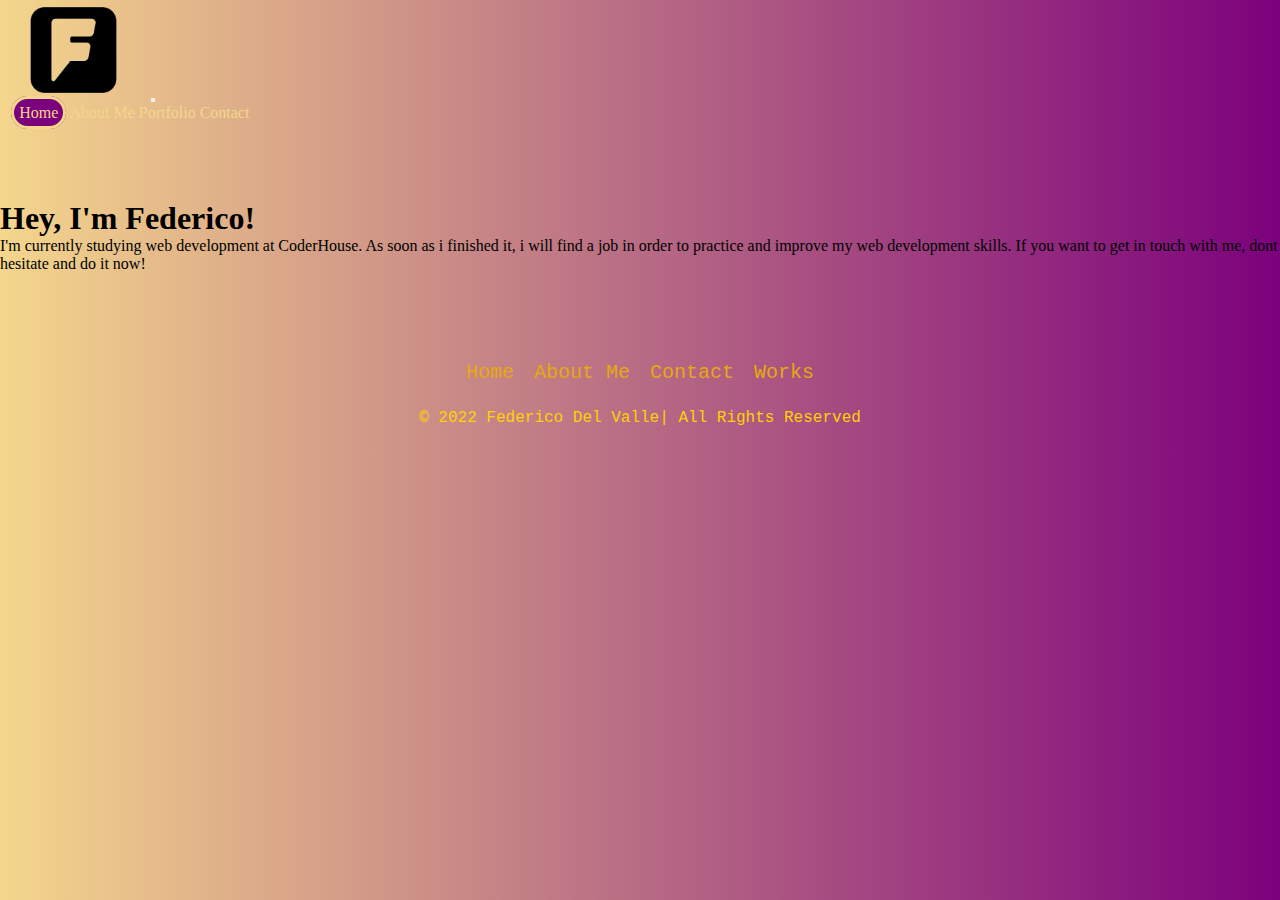
==== index.html @ 5df824e2 "Cambio en el section del index" ====
<!DOCTYPE html>
<html lang="en">
<head>
    <meta charset="UTF-8">
    <meta http-equiv="X-UA-Compatible" content="IE=edge">
    <meta name="viewport" content="width=device-width, initial-scale=1.0">
    <title>Federico Del Valle</title>
    <link href="https://cdn.jsdelivr.net/npm/bootstrap@5.2.0-beta1/dist/css/bootstrap.min.css" rel="stylesheet" integrity="sha384-0evHe/X+R7YkIZDRvuzKMRqM+OrBnVFBL6DOitfPri4tjfHxaWutUpFmBp4vmVor" crossorigin="anonymous">
    <link rel="stylesheet" href="https://cdnjs.cloudflare.com/ajax/libs/font-awesome/6.1.1/css/all.min.css" integrity="sha512-KfkfwYDsLkIlwQp6LFnl8zNdLGxu9YAA1QvwINks4PhcElQSvqcyVLLD9aMhXd13uQjoXtEKNosOWaZqXgel0g==" crossorigin="anonymous" referrerpolicy="no-referrer" />
    <link rel="stylesheet" href="Styles.css">
    <link href="https://fonts.googleapis.com/css2?family=Anton&display=swap" rel="stylesheet">
</head>
<body>
    <!-- <div class="loader">
        <div class="wrapperload">
            <div class="wrappertext">
                    <img src="/img/name.png" alt="">
            </div>
            <div class="wrappertext">
                <h3>Web Development</h3>
            </div>
            <div class="wrappertext">
                <h3>Curso Coder</h3>
            </div>
            <div class="wrappertext">
                    <img src="/img/name.png" alt="">
            </div>
        </div>
    </div> -->
    <header>
        <nav class="navbar navbar-expand-lg">
            <div class="container">
                <a class="navbar-brand" href="#"><img src="img/Logo-f.png" alt="logo-image"></a>
                <button class="navbar-toggler" type="button" data-bs-toggle="collapse" data-bs-target="#navbarNavAltMarkup" aria-controls="navbarNavAltMarkup" aria-expanded="false" aria-label="Toggle navigation">
                <span class="navbar-toggler-icon"></span>
                </button>
                <div class="collapse navbar-collapse justify-content-end" id="navbarNavAltMarkup">
                    <div class="navbar-nav">
                    <a class="nav-link active" aria-current="page" href="#">Home</a>
                    <a class="nav-link" href="#">About Me</a>
                    <a class="nav-link" href="#">Portfolio</a>
                    <a class="nav-link" href="#">Contact</a>
                    </div>
                </div>
            </div>
        </nav>
    </header>
<section id="home" class="intro-section">
    <div class="container">
        <div class="row">
            <div class="col-md-6 intros">
                <h1 class="display-2">
                    <span class="display-2--intro">Hey, I'm Federico!</span>
                </h1>
                    <span class="display-2--description">I'm currently studying web development at CoderHouse.
                        As soon as i finished it, i will find a job in order to practice and improve my web development skills. 
                        If you want to get in touch with me, dont hesitate and do it now!</span>
            </div>
            <div class="col-md-6 intros">
            </div>
        </div>
    </div>
</section>
        <footer>
            <ul class="social__icon">
                <li><a href="#"><i class="fa-brands fa-twitter"></i></a></li>
                <li><a href="#"><i class="fa-brands fa-instagram"></i></a></li>
                <li><a href="#"><i class="fa-brands fa-facebook-f"></i></a></li>
            </ul>
            <ul class="footer__menu">
                <li><a href="">Home</a></li>
                <li><a href="">About Me</a></li>
                <li><a href="">Contact</a></li>
                <li><a href="">Works</a></li>
            </ul>
            <p> © 2022 Federico Del Valle| All Rights Reserved </p>
        </footer>
    </div>


    <script src="https://cdn.jsdelivr.net/npm/@popperjs/core@2.11.5/dist/umd/popper.min.js" integrity="sha384-Xe+8cL9oJa6tN/veChSP7q+mnSPaj5Bcu9mPX5F5xIGE0DVittaqT5lorf0EI7Vk" crossorigin="anonymous"></script>
    <script src="https://cdn.jsdelivr.net/npm/bootstrap@5.2.0-beta1/dist/js/bootstrap.min.js" integrity="sha384-kjU+l4N0Yf4ZOJErLsIcvOU2qSb74wXpOhqTvwVx3OElZRweTnQ6d31fXEoRD1Jy" crossorigin="anonymous"></script>
</body>
</html>
---- Styles.css ----
*{
    margin: 0;
    padding: 0;
    text-decoration: none;
    box-sizing: border-box;
}
/* Animacion Pantalla de carga */
.loader{
    display: flex;
    justify-content: center;
    align-items: center;
    position: absolute;
    top: 0;
    left: 0;
    z-index: 9999;
    width: 100%;
    height: 110%;
    background-color: white;
    animation: anim2 1s cubic-bezier(0.19, 1, 0.22, 1) 4.5s  both;
}
.wrapperload{
    width: 500px;
    height:100px;
    overflow: hidden;
}
.wrappertext{
    width: 100%;
    height: 100%;
    display: flex;
    justify-content: center;
    align-items: center;
}
.wrappertext img{
    width: 70%;
}

.wrappertext:nth-child(1){
    animation: anim 2s cubic-bezier(0.19, 1, 0.22, 1) 1s  both;
}
.wrappertext:nth-child(2){
    animation: anim 2s cubic-bezier(0.19, 1, 0.22, 1) 2s  both;
}
.wrappertext:nth-child(3){
    animation: anim 2s cubic-bezier(0.19, 1, 0.22, 1) 3s  both;
}

@keyframes anim{
    to{
        margin-top: -100px;
    }
}
@keyframes anim2{
    to{
        transform: translateY(-100%);
    }
}

/* Inicio de pagina */
body{
    background:linear-gradient(to right, #f4d68c, rgb(124, 1, 124) );
    background-size: cover;
}
/* Header */
header {
    height: 200px;
}
.navbar-nav{
    padding: 0 0.7rem;
}
.navbar-nav a{
    color: #f4d68c;
}
.navbar-nav .nav-link.active{
    color: #f4d68c;
}
.nav-link.active {
    border: solid #f4d68c;
    border-radius: 50px;
    padding: 5px;
    color: #f4d68c;
    background-color: rgb(124, 1, 124);
}
.navbar-brand img{
    height: 100px;
}

/* Main */
.grid__container .contenido{
    grid-column: span 2;
}
main{
    width: 100%;
    height: 100%;
    box-sizing: border-box;
    font-family: 'Anton', sans-serif;
}
.contenedor__principal{
    width: 100%;
    height: 100%;
    margin: 0;
    padding: 0;
}
.container__cover{
    width: 100%;
    height: 100%;
    padding: 20px;
    margin: auto;
    display: flex;
    justify-content: space-between;
    align-items: center;
    margin-top: -20px;
}
.container__cover--info{
    width: 50%;
    height: 100%;
    background-image: url(../img/Sin\ título-2.png);
    background-size: cover;
    background-position: 10px 30px;
}
.container__cover--info h1{
    color:#111 ;
    font-size: 50px;
    margin-bottom: -20px;
}
.container__cover--info h2{
    font-size: 50px;
    font-weight: 800;
    color: rgb(124, 1, 124);
    text-transform: uppercase;
}
.container__cover--info p{
    font-size: 17px;
}
.container__cover input[type="button"] 
{
    padding: 10px 40px;
    margin-top: 40px;
    font-size: 18px;
    font-weight: 600;
    border: none;
    color: #e6a90f;
    border-radius: 40px;
    border: solid #e6a90f;
    background-color: rgb(124, 1, 124);
    box-shadow: 1px 1px 30px -5px rgb(124 1 124);
    cursor: pointer;
    transition: box-shadow 500ms;
}

.container__cover input[type="button"]:hover{
    box-shadow: 1px 1px 30px -5px #e6a90f ;
}

.grid__container footer{
    grid-column: span 2;
}
/* Footer */
footer{
    font-family:'Courier New', Courier, monospace;
    position: relative;
    width: 100%;
    min-height: 50px;
    padding: 20px 50px;
    display: flex;
    justify-content: center;
    align-items: center;
    flex-direction: column;
    text-decoration: none;
    margin-top: 20px;
}
.social__icon, 
.footer__menu{
    position: relative;
    display: flex;
    justify-content: center;
    align-items: center;
    margin: 10px 0;
}
.social__icon li, 
.footer__menu li{
    list-style: none;
}
.social__icon li a{
    font-size: 25px;
    margin: 0 10px;
    color: #e6a90f;
    display: inline-block;
    transition: 0.5s;
}
.social__icon li a:hover{
    transform: translateY(-10px);
    color: #ffd104;
}
.footer__menu li a{
    font-size: 20px;
    margin: 0 10px;
    color: #e6a90f;
    display: inline-block;
    transition: 0.5s;
}
.footer__menu li a:hover{
    transform:translateY(-5px);
    color: #ffd104;
}
footer p{
    color: #ffd104;
    text-align: center;
    margin-top: 15px;
    margin-bottom: 5px;
    font-size: 16px;
}
/* Contact Page */
.grid__container-contact{
    width: 90%;
    max-width: 1000px;
    margin: 20px auto;
    display: grid;
    gap: 10px;
    grid-template-columns: repeat(2,1fr);
    grid-template-rows: repeat(3,auto);
}
.grid__container-contact header{
    grid-column-start:1;
    grid-column-end:3
}
.grid__container-contact section{
    grid-column: span 2;
}
.grid__container-contact footer{
    grid-column: span 2;
}

.section__contact{
    display: flex;
    justify-content: center;
    align-items: flex-end;
    min-height: 100vh;
    padding: 20px;
    width:100%;
    margin: auto;
    margin-top: 150px;
    background-color: rgb(124, 1, 124);
}
.section__contact::before{
    content: '';
    position: absolute;
    width: 400px;
    height: 400px;
    background-image: url(../img/Sin\ título-2.png);
    border-radius: 50%;
    transform: translate(-350px,-180px);
}
.section__contact::after{
    content: '';
    position: absolute;
    width: 400px;
    height: 400px;
    background:url(../img/png-orange-transparent.png);
    background-position: 20px 5px;
    border-radius: 50%;
    transform: translate(420px,80px);
}

.container__form{
    position: relative;
    z-index: 999;
    width: 100%;
    max-width: 100%;
    padding: 50px;
    background: rgba(255, 255, 255, 0.1);
    box-shadow: 0 25 45px rgba(0, 0, 0, 0.1);
    border-right: 1px solid rgba(255, 255, 255, 0.1);
    border-bottom: 1px solid rgba(255, 255, 255, 0.1);
    border-radius: 10px;
    overflow: hidden;
    backdrop-filter: blur(25px) ;
}
.container__form::before{
    content: '';
    position: absolute;
    top: 0;
    left: 0;
    width: 100%;
    height: 100%;
    background: rgba(255, 255, 255, 0.05);
    pointer-events: none;
    transform: skewX(-15deg);
}
.container__form h2{
    width: 100%;
    text-align: center;
    color: #fff;
    font-size: 36px;
    margin-bottom: 20px;
}
.container__form .row100{
    position: relative;
    width: 100%;
    display: grid;
    grid-template-columns: repeat(auto-fit,min(250px,1fr));
}
.container__form .row100 .col{
    position: relative;
    width: 100%;
    padding: 0 10px;
    margin: 30px 0 20px;
}
.container__form .row100 .col .inputbox{
    position: relative;
    width:100%;
    height:40px;
    color: #fff;
}
.container__form .row100 .col .inputbox input,
.container__form .row100 .col .inputbox textarea{
    position: absolute;
    width:100%;
    height: 100%;
    background: transparent;
    box-shadow: none;
    border:none;
    outline: none;
    padding: 0 10px;
    z-index: 1;
    color: #000;
    resize: none;
}
.container__form .row100 .col .inputbox .text{
    position: absolute;
    top: 0;
    left: 0;
    line-height: 40px;
    font-size: 20px;
    padding: 0 10px;
    display: block;
    transition: 0.5s;
    pointer-events: none;
}
.container__form .row100 .col .inputbox input:focus + .text,
.container__form .row100 .col .inputbox input:valid + .text,
.container__form .row100 .col .inputbox textarea:focus + .text,
.container__form .row100 .col .inputbox textarea:valid + .text{
    top: -35px;
    left:-10px;
}
.container__form .row100 .col .inputbox .line{
    position:absolute;
    bottom: 0;
    display: block;
    width: 100%;
    height: 2px;
    background: #fff;
    transition: 0.5s;
    border-radius: 2px;
    pointer-events: none;
}
.container__form .row100 .col input[type="submit"]{
    border: none;
    padding: 15px 40px;
    font-size: 15px;
    outline: none;
    background: #F6E6BC;
    color: rgb(124, 1, 124);
    font-weight: 600;
    border-radius: 20px;
    cursor: pointer;
}
.container__form .row100 .col .inputbox input:focus ~ .line,
.container__form .row100 .col .inputbox input:valid ~ .line{
    height: 100%;
}
.container__form .row100 .col .inputbox.textarea{
    position: relative;
    width: 100%;
    height: 100px;
    padding: 10px 0;
}
.container__form .row100 .col .inputbox textarea:focus ~ .line,
.container__form .row100 .col .inputbox textarea:valid ~ .line{
    height: 100%;
}

/* My works page */
.grid__container--works{
    width: 90%;
    max-width: 1000px;
    margin: 20px auto;
    display: grid;
    gap: 10px;
    grid-template-columns: repeat(2,1fr);
    grid-template-rows: repeat(3,auto);
}
.grid__container--works header{
    grid-column-start:1;
    grid-column-end:3
}
.grid__container--works section{
    grid-column: span 3;
}
.grid__container--works footer{
    grid-column: span 2;
}
.grid__container--works h2{
    display: flex;
    justify-content: center;
    align-items: center;
    text-align: center;
    grid-column: span 2;
    text-transform: uppercase;
    font-size: 30px;
    color: rgb(124, 1, 124);
}
.card-container{
    color: white;
    width: 100%;
    height: 100%;
    text-align: center;
    grid-column: span 2;
    grid-row: span 3;
    display: flex;
}


.card-container .card{
    width: 330px;
    height: 430px;
    border-radius: 8px;
    box-shadow: o 2px 2px rgba(0, 0, 0, 0.2);
    overflow: hidden;
    margin: 20px;
    text-align: center;
    transition: all 0.25s;
}
.card-container .card:hover{
    transform: translateY(-15px);
    box-shadow:0 12px 16px rgba(0, 0, 0, 10) ;
}
.card-container .card img{
    width: 330px;
    height: 240px;
    background-image: url(../img/imgex.png);
    background-size: cover;
    background-position-x: -45px;
}
.card-container .card h4{
    font-weight: 600;
}

.card-container .card p{
    padding: 0 1rem;
    font-size: 16px;
    font-weight: 300;
}
.card-container .card a{
    text-decoration: none;
    color: white;
    font-weight: 300;
    
}

/* about me page */
.about__container--info input[type="button"] {
    padding: 10px 40px;
    margin-top: 40px;
    font-size: 18px;
    font-weight: 600;
    border: none;
    color: #e6a90f;
    border-radius: 40px;
    border: solid #e6a90f;
    background-color: rgb(124, 1, 124);
    box-shadow: 1px 1px 30px -5px rgb(124 1 124);
    cursor: pointer;
    transition: box-shadow 500ms;
}
.grid__container--about{
    width: 90%;
    max-width: 1000px;
    margin: 20px auto;
    display: grid;
    gap: 10px;
    grid-template-columns: repeat(2,1fr);
    grid-template-rows: repeat(3,auto);
}
.grid__container--about header{
    grid-column-start:1;
    grid-column-end:3
}
.grid__container--about section{
    grid-column: span 3;
}
.grid__container--about footer{
    grid-column: span 2;
}
.grid__container--about h2{
    display: flex;
    justify-content: center;
    align-items: center;
    text-align: center;
    grid-column: span 2;
    text-transform: uppercase;
    font-size: 30px;
    color: rgb(124, 1, 124);
}
.about__container{
    color: #000;
    width: 100%;
    height: 100%;
    text-align: center;
    grid-column: span 2;
    grid-row: span 3;
    display: flex;
    align-items: center;
    padding: 10px;
}
.about__container--img{
    width: 250px;
    display: flex;
    justify-content: center;
    align-items: center;
}
.about__container img{
    width: 280px;
    height: 300px;
}
.about__container--info{
    font-family: 'Anton', sans-serif;
    font-size: 15px;
}


@media screen and (max-width:480px) {
    
    .container__header{
        width: 100%;
        display: flex;
        justify-content: space-around;
        padding: 0;
    }

    .container__nav{
        margin-left: -20px;
        width: 20%;
    }
    .container__nav nav ul li{
        margin: 10px;
    }
    .container__nav nav ul li a{
        font-size: 11px;
    }
    .logo{
        width: 0;
        display: none;
    }
    .container__cover{
        width: 100%;
        background-image: url(../img/Sin\ título-2.png);
        background-position: 20px 50px;
        display: flex;
        justify-content: center;
        align-items: center;
        height: 350px;
    }
    .container__cover--info{
        background-image: none;
        width: 100%;
    }
    .container__cover--info h1{
        font-size: 35px;
    }
    .container__cover--info h2{
        font-size: 30px;
        margin-top: 10px;
        padding: 1px;
        line-height: 1;
    }
    .container__cover--info p{
        font-size: 15px;
    }
    .container__cover--info input[type="button"]{
        padding: 5px 20px;
        margin: 5px;
    }
    .contenedor__vector{
        display: none;
    }
    .social__icon li a{
        font-size: 20px;
    }
    .footer__menu li a{
        font-size: 15px;
    }
    footer p{
        font-size: 13px;
    }
    .grid__container-contact section{
        margin-top: 5px;
    }
    .section__contact{
        width:100%;
    
    }
    .section__contact::before
    {
        transform: translate(-200px,-180px);
    }
    .section__contact::after
    {
        transform: translate(220px,180px);
    }
    .container__form
    {
        padding: 10px;
    }
    .container__form h2
    {
        font-size: 28px;
    }
    .container__form .row100 .col .inputbox .text{
        font-size: 15px;
    }
    .card-container {
        color: white;
        width: 100%;
        height: 100%;
        text-align: center;
        grid-column: span 2;
        grid-row: span 3;
        display: flex;
        flex-wrap: wrap;
    }
    .grid__container--works h2{
        display: flex;
        justify-content: center;
        align-items: center;
        text-align: center;
        grid-column: span 2;
        text-transform: uppercase;
        font-size: 10px;
        color: rgb(124, 1, 124);
    }
    .card-container .card {
        width: 330px;
        height: 250px;
        border-radius: 8px;
        overflow: hidden;
        margin: 20px;
        text-align: center;
        transition: all 0.25s;
        font-size: 12px;
    }
    .card-container .card img{
        width: 200px;
        height: 120px;
        background-image: url(../img/imgex.png);
        background-size: cover;
    }
    .card-container .card p{
        font-size: 13px;
    }
    .about__container {
        color: white;
        width: 100%;
        height: 100%;
        text-align: center;
        grid-column: span 2;
        grid-row: span 3;
        display: flex;
        flex-wrap: wrap;
    }
    .section__contact{
        height: 200px;
    }
}
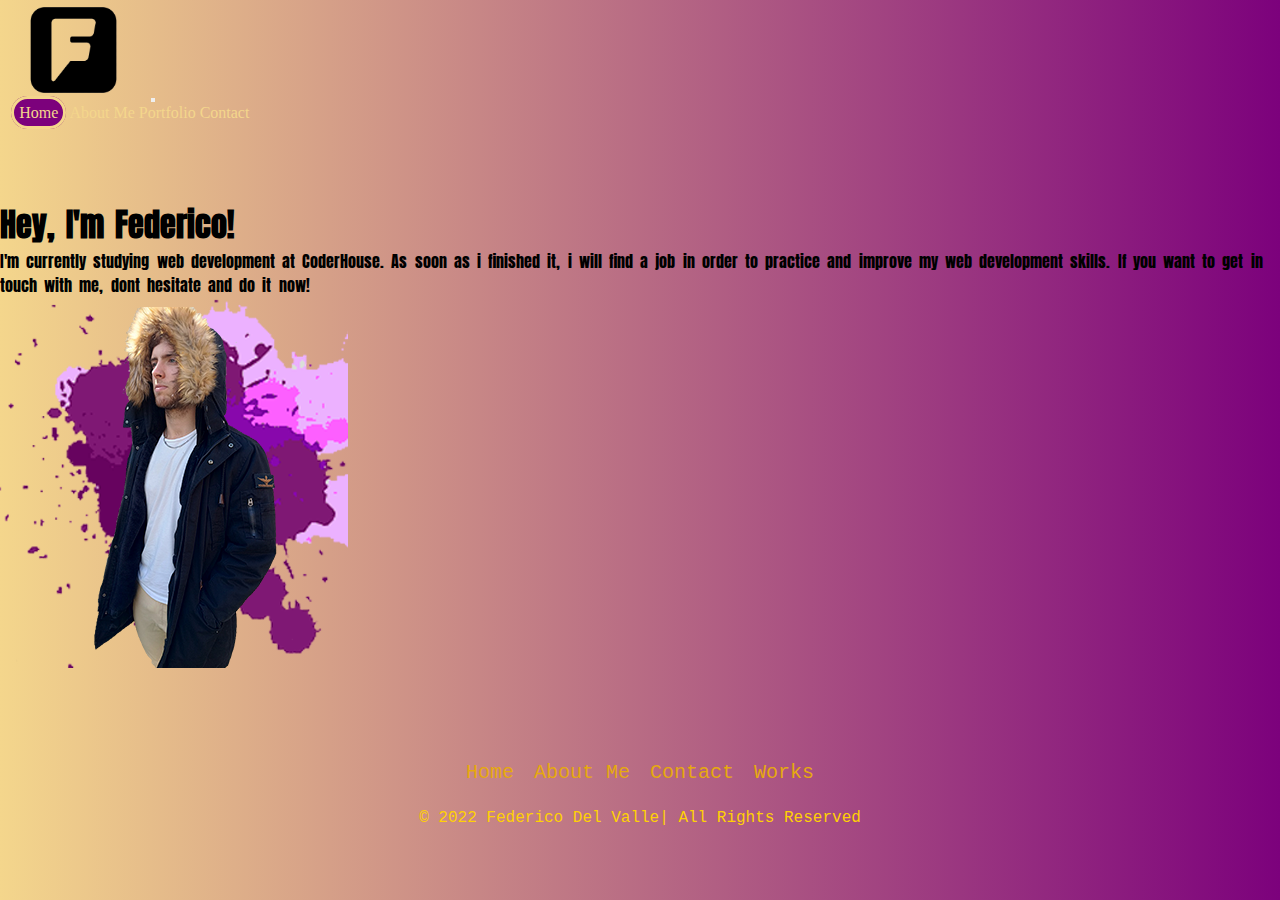
==== commit 88cf75ce: "version pre-boton" ====
--- a/index.html
+++ b/index.html
@@ -57,6 +57,7 @@
                         If you want to get in touch with me, dont hesitate and do it now!</span>
             </div>
             <div class="col-md-6 intros">
+                <img src="img/Photo.fede.png" alt="">
             </div>
         </div>
     </div>
--- a/Styles.css
+++ b/Styles.css
@@ -85,74 +85,13 @@
 }
 
 /* Main */
-.grid__container .contenido{
-    grid-column: span 2;
-}
-main{
+section{
     width: 100%;
     height: 100%;
     box-sizing: border-box;
     font-family: 'Anton', sans-serif;
-}
-.contenedor__principal{
-    width: 100%;
-    height: 100%;
-    margin: 0;
-    padding: 0;
-}
-.container__cover{
-    width: 100%;
-    height: 100%;
-    padding: 20px;
-    margin: auto;
-    display: flex;
-    justify-content: space-between;
-    align-items: center;
-    margin-top: -20px;
-}
-.container__cover--info{
-    width: 50%;
-    height: 100%;
-    background-image: url(../img/Sin\ título-2.png);
-    background-size: cover;
-    background-position: 10px 30px;
-}
-.container__cover--info h1{
-    color:#111 ;
-    font-size: 50px;
-    margin-bottom: -20px;
-}
-.container__cover--info h2{
-    font-size: 50px;
-    font-weight: 800;
-    color: rgb(124, 1, 124);
-    text-transform: uppercase;
-}
-.container__cover--info p{
-    font-size: 17px;
-}
-.container__cover input[type="button"] 
-{
-    padding: 10px 40px;
-    margin-top: 40px;
-    font-size: 18px;
-    font-weight: 600;
-    border: none;
-    color: #e6a90f;
-    border-radius: 40px;
-    border: solid #e6a90f;
-    background-color: rgb(124, 1, 124);
-    box-shadow: 1px 1px 30px -5px rgb(124 1 124);
-    cursor: pointer;
-    transition: box-shadow 500ms;
-}
-
-.container__cover input[type="button"]:hover{
-    box-shadow: 1px 1px 30px -5px #e6a90f ;
-}
-
-.grid__container footer{
-    grid-column: span 2;
+    color: #000;
+    word-spacing: 0.2rem;
 }
 /* Footer */
 footer{
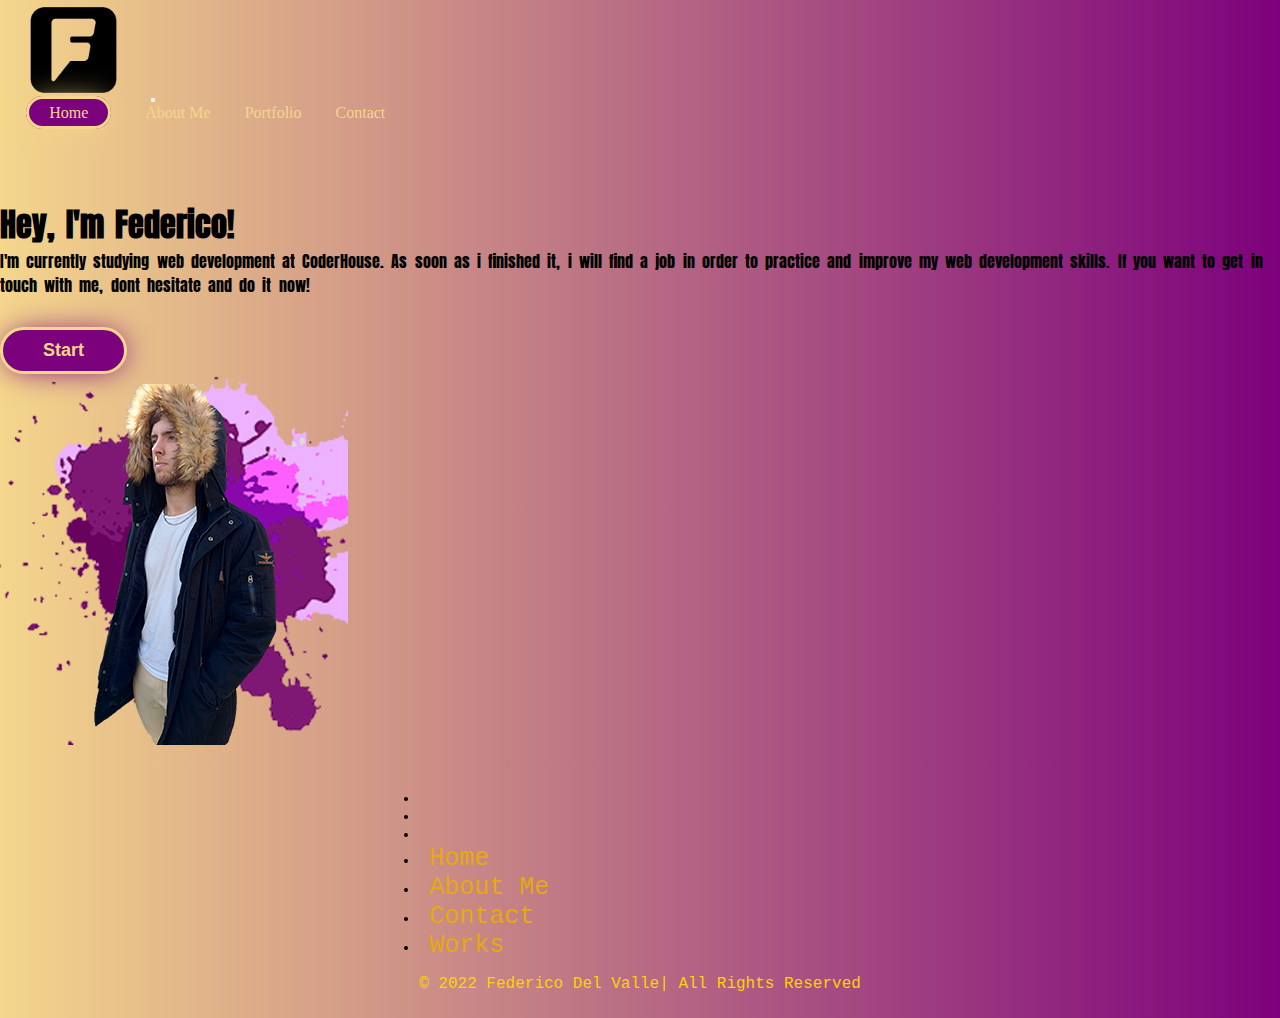
==== commit 7deef7c0: "Index terminado" ====
--- a/index.html
+++ b/index.html
@@ -37,9 +37,9 @@
                 <div class="collapse navbar-collapse justify-content-end" id="navbarNavAltMarkup">
                     <div class="navbar-nav">
                     <a class="nav-link active" aria-current="page" href="#">Home</a>
-                    <a class="nav-link" href="#">About Me</a>
-                    <a class="nav-link" href="#">Portfolio</a>
-                    <a class="nav-link" href="#">Contact</a>
+                    <a class="nav-link" href="../html/About-Me.html">About Me</a>
+                    <a class="nav-link" href="../html/Works.html">Portfolio</a>
+                    <a class="nav-link" href="../html/Contact.html">Contact</a>
                     </div>
                 </div>
             </div>
@@ -54,29 +54,52 @@
                 </h1>
                     <span class="display-2--description">I'm currently studying web development at CoderHouse.
                         As soon as i finished it, i will find a job in order to practice and improve my web development skills. 
-                        If you want to get in touch with me, dont hesitate and do it now!</span>
+                        If you want to get in touch with me, dont hesitate and do it now!
+                    </span>
+                        <span class="display-2--boton">
+                            <a href=""><input type="button" value="Start"></a>
+                        </span>
             </div>
-            <div class="col-md-6 intros">
+            <div class="col-md-6 intros text-end">
                 <img src="img/Photo.fede.png" alt="">
             </div>
         </div>
     </div>
 </section>
-        <footer>
-            <ul class="social__icon">
-                <li><a href="#"><i class="fa-brands fa-twitter"></i></a></li>
-                <li><a href="#"><i class="fa-brands fa-instagram"></i></a></li>
-                <li><a href="#"><i class="fa-brands fa-facebook-f"></i></a></li>
-            </ul>
-            <ul class="footer__menu">
-                <li><a href="">Home</a></li>
-                <li><a href="">About Me</a></li>
-                <li><a href="">Contact</a></li>
-                <li><a href="">Works</a></li>
-            </ul>
+<footer>
+    <div class="container">
+        <div class="nav justify-content-center mt-5 pb-3 mb-3">
+            <li class="nav-item">
+                <a href="#"><i class="fa-brands fa-twitter"></i></a>
+            </li>
+            <li class="nav-item">
+                <a href="#"><i class="fa-brands fa-instagram"></i></a>
+            </li>
+            <li class="nav-item">
+                <a href="#"><i class="fa-brands fa-facebook-f"></i></a>
+            </li>
+        </div>
+        <div class="nav justify-content-center pb-3 mb-3">
+                <li class="nav-item">
+                    <a href="">Home</a>
+                </li>
+                <li class="nav-item">
+                    <a href="">About Me</a>
+                </li>
+                <li class="nav-item">
+                    <a href="">Contact</a>
+                </li>
+                <li class="nav-item">
+                    <a href="">Works</a>
+                </li>
+                
+        </div>
+        <div class="nav justify-content-center pb-3 mb-3">
             <p> © 2022 Federico Del Valle| All Rights Reserved </p>
-        </footer>
+        </div>
+
     </div>
+</footer>
 
 
     <script src="https://cdn.jsdelivr.net/npm/@popperjs/core@2.11.5/dist/umd/popper.min.js" integrity="sha384-Xe+8cL9oJa6tN/veChSP7q+mnSPaj5Bcu9mPX5F5xIGE0DVittaqT5lorf0EI7Vk" crossorigin="anonymous"></script>
--- a/Styles.css
+++ b/Styles.css
@@ -69,16 +69,28 @@
 }
 .navbar-nav a{
     color: #f4d68c;
+    margin: 0 15px;
 }
 .navbar-nav .nav-link.active{
     color: #f4d68c;
 }
-.nav-link.active {
+.navbar-nav .nav-link.active{
     border: solid #f4d68c;
-    border-radius: 50px;
-    padding: 5px;
+    border-radius: 30px;
+    padding: 5px 20px;
     color: #f4d68c;
     background-color: rgb(124, 1, 124);
+    box-shadow:1px 1px 30px -5px #f4d68c;
+    transition: box-shadow 500ms;
+}
+.navbar-nav .nav-link.active:hover{
+    border: solid #f4d68c;
+    border-radius: 30px;
+    padding: 5px 20px;
+    color: #f4d68c;
+    background-color: rgb(124, 1, 124);
+    box-shadow:1px 1px 30px -5px rgb(124, 1, 124);
+
 }
 .navbar-brand img{
     height: 100px;
@@ -92,6 +104,29 @@
     font-family: 'Anton', sans-serif;
     color: #000;
     word-spacing: 0.2rem;
+}
+input[type="button"] 
+{
+    padding: 10px 40px;
+    margin-top: 40px;
+    font-size: 18px;
+    font-weight: 600;
+    border: none;
+    color: #f4d68c;
+    border-radius: 40px;
+    border: solid #f4d68c;
+    background-color: rgb(124, 1, 124);
+    box-shadow: 1px 1px 30px -5px rgb(124 1 124);
+    cursor: pointer;
+    transition: box-shadow 500ms;
+}
+
+input[type="button"]:hover{
+    box-shadow: 1px 1px 30px -5px #f4d68c ;
+}
+.display-2--boton{
+    display: block;
+    margin-top: -10px;
 }
 /* Footer */
 footer{
@@ -107,38 +142,16 @@
     text-decoration: none;
     margin-top: 20px;
 }
-.social__icon, 
-.footer__menu{
-    position: relative;
-    display: flex;
-    justify-content: center;
-    align-items: center;
-    margin: 10px 0;
-}
-.social__icon li, 
-.footer__menu li{
-    list-style: none;
-}
-.social__icon li a{
+.nav-item a{
     font-size: 25px;
     margin: 0 10px;
     color: #e6a90f;
     display: inline-block;
     transition: 0.5s;
-}
-.social__icon li a:hover{
+    text-decoration: none;
+}
+.nav-item a:hover{
     transform: translateY(-10px);
-    color: #ffd104;
-}
-.footer__menu li a{
-    font-size: 20px;
-    margin: 0 10px;
-    color: #e6a90f;
-    display: inline-block;
-    transition: 0.5s;
-}
-.footer__menu li a:hover{
-    transform:translateY(-5px);
     color: #ffd104;
 }
 footer p{
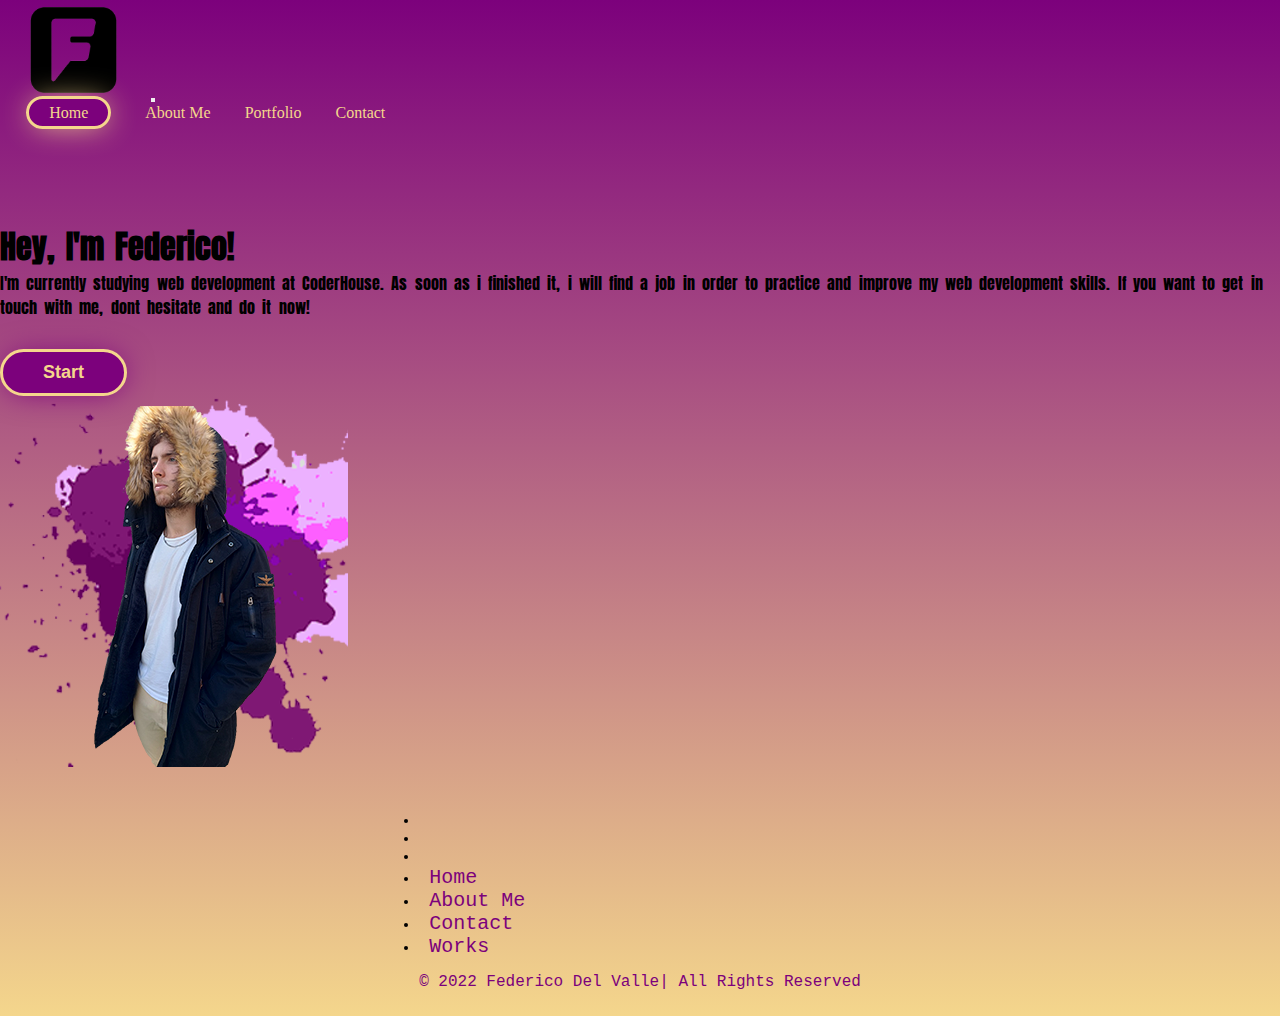
==== commit c05bff93: "Version 2.0" ====
--- a/index.html
+++ b/index.html
@@ -28,14 +28,14 @@
         </div>
     </div> -->
     <header>
-        <nav class="navbar navbar-expand-lg">
+        <nav class="navbar navbar-expand-md">
             <div class="container">
                 <a class="navbar-brand" href="#"><img src="img/Logo-f.png" alt="logo-image"></a>
                 <button class="navbar-toggler" type="button" data-bs-toggle="collapse" data-bs-target="#navbarNavAltMarkup" aria-controls="navbarNavAltMarkup" aria-expanded="false" aria-label="Toggle navigation">
                 <span class="navbar-toggler-icon"></span>
                 </button>
                 <div class="collapse navbar-collapse justify-content-end" id="navbarNavAltMarkup">
-                    <div class="navbar-nav">
+                    <div class="navbar-nav text-center">
                     <a class="nav-link active" aria-current="page" href="#">Home</a>
                     <a class="nav-link" href="../html/About-Me.html">About Me</a>
                     <a class="nav-link" href="../html/Works.html">Portfolio</a>
@@ -97,7 +97,6 @@
         <div class="nav justify-content-center pb-3 mb-3">
             <p> © 2022 Federico Del Valle| All Rights Reserved </p>
         </div>
-
     </div>
 </footer>
 
--- a/Styles.css
+++ b/Styles.css
@@ -57,13 +57,10 @@
 
 /* Inicio de pagina */
 body{
-    background:linear-gradient(to right, #f4d68c, rgb(124, 1, 124) );
+    background:linear-gradient(to top, #f4d68c, rgb(124, 1, 124) );
     background-size: cover;
 }
 /* Header */
-header {
-    height: 200px;
-}
 .navbar-nav{
     padding: 0 0.7rem;
 }
@@ -95,9 +92,9 @@
 .navbar-brand img{
     height: 100px;
 }
-
 /* Main */
 section{
+    margin-top: 100px;
     width: 100%;
     height: 100%;
     box-sizing: border-box;
@@ -143,44 +140,25 @@
     margin-top: 20px;
 }
 .nav-item a{
-    font-size: 25px;
+    font-size: 20px;
     margin: 0 10px;
-    color: #e6a90f;
+    color: rgb(124 1 124);
     display: inline-block;
     transition: 0.5s;
     text-decoration: none;
 }
 .nav-item a:hover{
     transform: translateY(-10px);
-    color: #ffd104;
+    color: rgb(65, 3, 73);
 }
 footer p{
-    color: #ffd104;
+    color: rgb(124 1 124);
     text-align: center;
     margin-top: 15px;
     margin-bottom: 5px;
     font-size: 16px;
 }
 /* Contact Page */
-.grid__container-contact{
-    width: 90%;
-    max-width: 1000px;
-    margin: 20px auto;
-    display: grid;
-    gap: 10px;
-    grid-template-columns: repeat(2,1fr);
-    grid-template-rows: repeat(3,auto);
-}
-.grid__container-contact header{
-    grid-column-start:1;
-    grid-column-end:3
-}
-.grid__container-contact section{
-    grid-column: span 2;
-}
-.grid__container-contact footer{
-    grid-column: span 2;
-}
 
 .section__contact{
     display: flex;
@@ -207,16 +185,17 @@
     position: absolute;
     width: 400px;
     height: 400px;
-    background:url(../img/png-orange-transparent.png);
+    background:url(img/png-orange-transparent.png);
     background-position: 20px 5px;
     border-radius: 50%;
     transform: translate(420px,80px);
 }
 
 .container__form{
+    margin: auto;
     position: relative;
     z-index: 999;
-    width: 100%;
+    width: 90%;
     max-width: 100%;
     padding: 50px;
     background: rgba(255, 255, 255, 0.1);
@@ -333,83 +312,19 @@
 }
 
 /* My works page */
-.grid__container--works{
-    width: 90%;
-    max-width: 1000px;
-    margin: 20px auto;
-    display: grid;
-    gap: 10px;
-    grid-template-columns: repeat(2,1fr);
-    grid-template-rows: repeat(3,auto);
-}
-.grid__container--works header{
-    grid-column-start:1;
-    grid-column-end:3
-}
-.grid__container--works section{
-    grid-column: span 3;
-}
-.grid__container--works footer{
-    grid-column: span 2;
-}
-.grid__container--works h2{
-    display: flex;
-    justify-content: center;
-    align-items: center;
+h2{
     text-align: center;
-    grid-column: span 2;
-    text-transform: uppercase;
-    font-size: 30px;
-    color: rgb(124, 1, 124);
-}
-.card-container{
-    color: white;
-    width: 100%;
-    height: 100%;
-    text-align: center;
-    grid-column: span 2;
-    grid-row: span 3;
-    display: flex;
-}
-
-
-.card-container .card{
-    width: 330px;
-    height: 430px;
-    border-radius: 8px;
+    color: #F6E6BC;
+}
+.card{
     box-shadow: o 2px 2px rgba(0, 0, 0, 0.2);
-    overflow: hidden;
-    margin: 20px;
     text-align: center;
     transition: all 0.25s;
 }
-.card-container .card:hover{
+.card:hover{
     transform: translateY(-15px);
     box-shadow:0 12px 16px rgba(0, 0, 0, 10) ;
 }
-.card-container .card img{
-    width: 330px;
-    height: 240px;
-    background-image: url(../img/imgex.png);
-    background-size: cover;
-    background-position-x: -45px;
-}
-.card-container .card h4{
-    font-weight: 600;
-}
-
-.card-container .card p{
-    padding: 0 1rem;
-    font-size: 16px;
-    font-weight: 300;
-}
-.card-container .card a{
-    text-decoration: none;
-    color: white;
-    font-weight: 300;
-    
-}
-
 /* about me page */
 .about__container--info input[type="button"] {
     padding: 10px 40px;
@@ -425,202 +340,7 @@
     cursor: pointer;
     transition: box-shadow 500ms;
 }
-.grid__container--about{
-    width: 90%;
-    max-width: 1000px;
-    margin: 20px auto;
-    display: grid;
-    gap: 10px;
-    grid-template-columns: repeat(2,1fr);
-    grid-template-rows: repeat(3,auto);
-}
-.grid__container--about header{
-    grid-column-start:1;
-    grid-column-end:3
-}
-.grid__container--about section{
-    grid-column: span 3;
-}
-.grid__container--about footer{
-    grid-column: span 2;
-}
-.grid__container--about h2{
-    display: flex;
-    justify-content: center;
-    align-items: center;
-    text-align: center;
-    grid-column: span 2;
-    text-transform: uppercase;
-    font-size: 30px;
-    color: rgb(124, 1, 124);
-}
-.about__container{
-    color: #000;
-    width: 100%;
-    height: 100%;
-    text-align: center;
-    grid-column: span 2;
-    grid-row: span 3;
-    display: flex;
-    align-items: center;
-    padding: 10px;
-}
-.about__container--img{
-    width: 250px;
-    display: flex;
-    justify-content: center;
-    align-items: center;
-}
-.about__container img{
-    width: 280px;
-    height: 300px;
-}
-.about__container--info{
-    font-family: 'Anton', sans-serif;
-    font-size: 15px;
-}
-
-
-@media screen and (max-width:480px) {
-    
-    .container__header{
-        width: 100%;
-        display: flex;
-        justify-content: space-around;
-        padding: 0;
-    }
-
-    .container__nav{
-        margin-left: -20px;
-        width: 20%;
-    }
-    .container__nav nav ul li{
-        margin: 10px;
-    }
-    .container__nav nav ul li a{
-        font-size: 11px;
-    }
-    .logo{
-        width: 0;
-        display: none;
-    }
-    .container__cover{
-        width: 100%;
-        background-image: url(../img/Sin\ título-2.png);
-        background-position: 20px 50px;
-        display: flex;
-        justify-content: center;
-        align-items: center;
-        height: 350px;
-    }
-    .container__cover--info{
-        background-image: none;
-        width: 100%;
-    }
-    .container__cover--info h1{
-        font-size: 35px;
-    }
-    .container__cover--info h2{
-        font-size: 30px;
-        margin-top: 10px;
-        padding: 1px;
-        line-height: 1;
-    }
-    .container__cover--info p{
-        font-size: 15px;
-    }
-    .container__cover--info input[type="button"]{
-        padding: 5px 20px;
-        margin: 5px;
-    }
-    .contenedor__vector{
-        display: none;
-    }
-    .social__icon li a{
-        font-size: 20px;
-    }
-    .footer__menu li a{
-        font-size: 15px;
-    }
-    footer p{
-        font-size: 13px;
-    }
-    .grid__container-contact section{
-        margin-top: 5px;
-    }
-    .section__contact{
-        width:100%;
-    
-    }
-    .section__contact::before
-    {
-        transform: translate(-200px,-180px);
-    }
-    .section__contact::after
-    {
-        transform: translate(220px,180px);
-    }
-    .container__form
-    {
-        padding: 10px;
-    }
-    .container__form h2
-    {
-        font-size: 28px;
-    }
-    .container__form .row100 .col .inputbox .text{
-        font-size: 15px;
-    }
-    .card-container {
-        color: white;
-        width: 100%;
-        height: 100%;
-        text-align: center;
-        grid-column: span 2;
-        grid-row: span 3;
-        display: flex;
-        flex-wrap: wrap;
-    }
-    .grid__container--works h2{
-        display: flex;
-        justify-content: center;
-        align-items: center;
-        text-align: center;
-        grid-column: span 2;
-        text-transform: uppercase;
-        font-size: 10px;
-        color: rgb(124, 1, 124);
-    }
-    .card-container .card {
-        width: 330px;
-        height: 250px;
-        border-radius: 8px;
-        overflow: hidden;
-        margin: 20px;
-        text-align: center;
-        transition: all 0.25s;
-        font-size: 12px;
-    }
-    .card-container .card img{
-        width: 200px;
-        height: 120px;
-        background-image: url(../img/imgex.png);
-        background-size: cover;
-    }
-    .card-container .card p{
-        font-size: 13px;
-    }
-    .about__container {
-        color: white;
-        width: 100%;
-        height: 100%;
-        text-align: center;
-        grid-column: span 2;
-        grid-row: span 3;
-        display: flex;
-        flex-wrap: wrap;
-    }
-    .section__contact{
-        height: 200px;
-    }
-}
+.about-me-img{
+    width: 300px;
+    border-radius: 20px;
+}
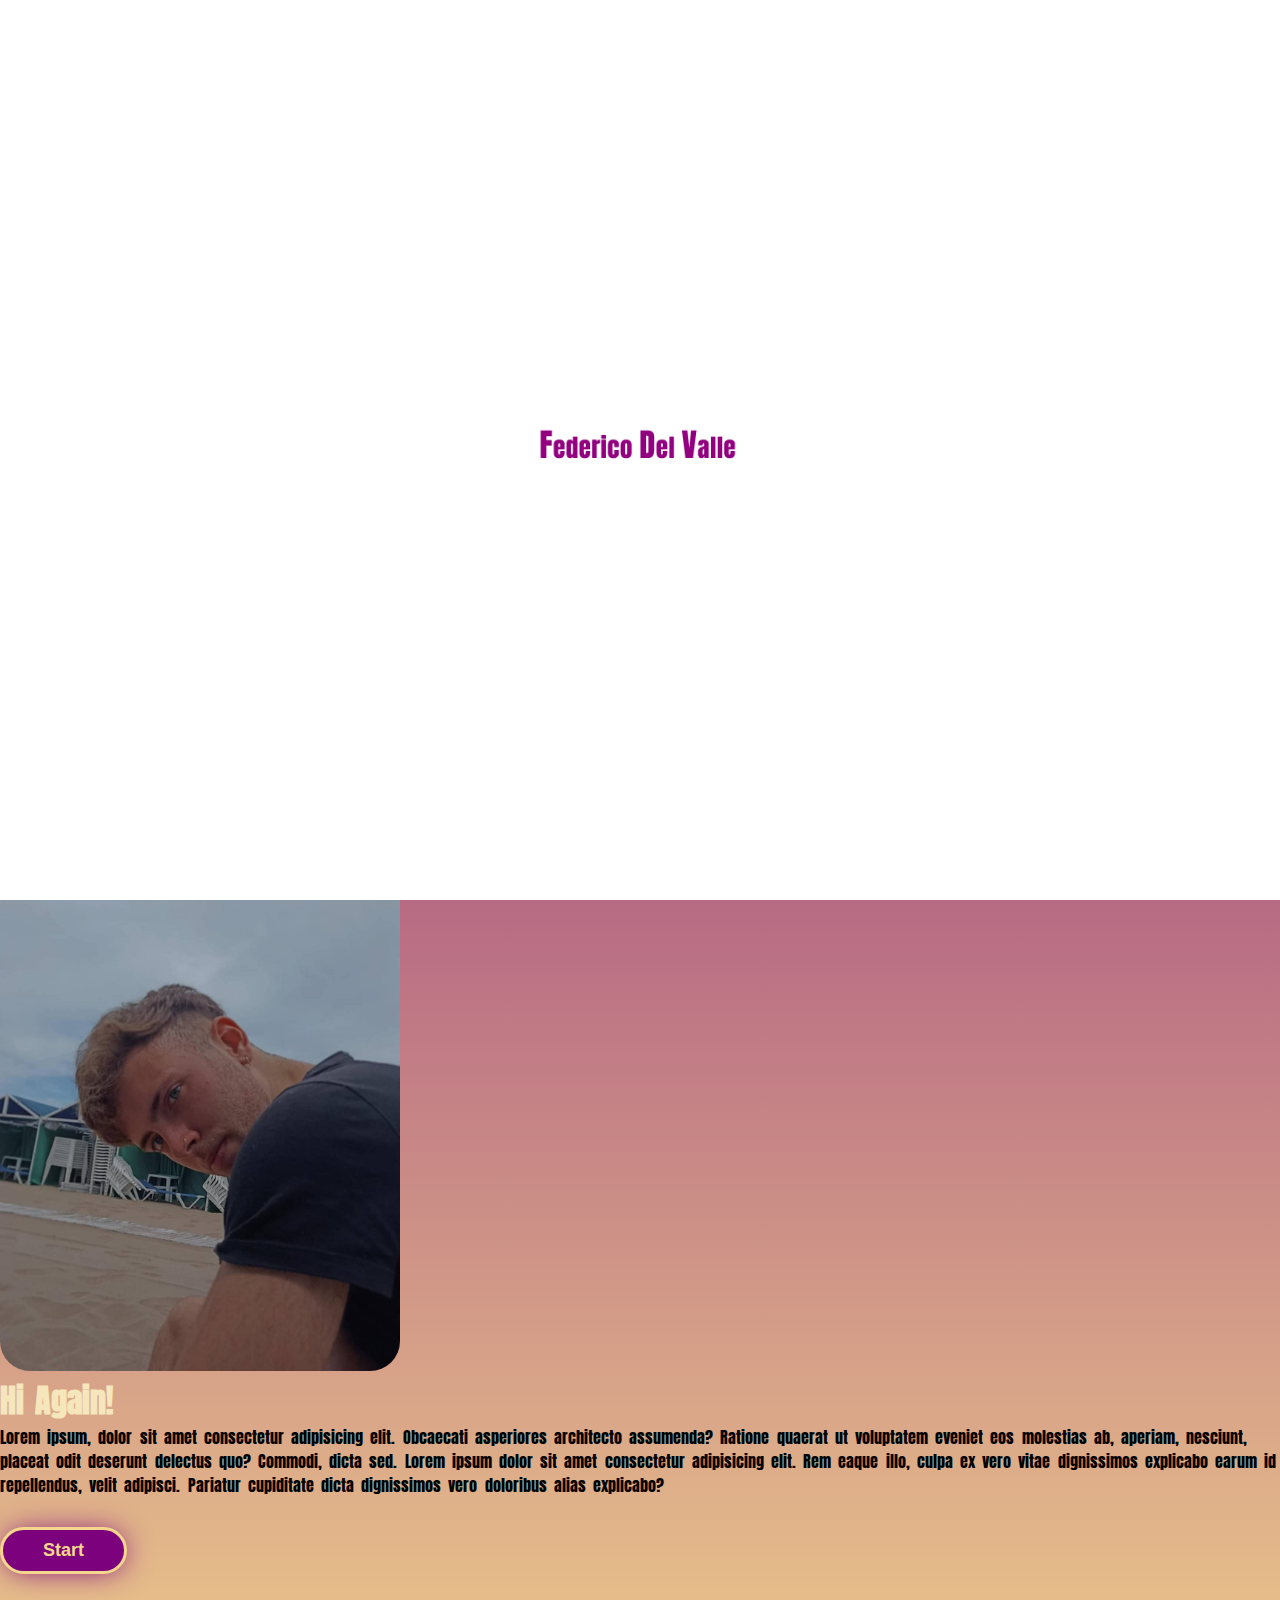
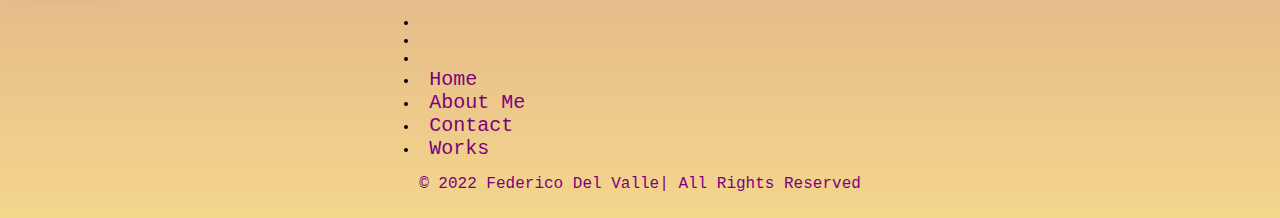
==== commit 12ea1bac: "version-2.1" ====
--- a/index.html
+++ b/index.html
@@ -11,7 +11,7 @@
     <link href="https://fonts.googleapis.com/css2?family=Anton&display=swap" rel="stylesheet">
 </head>
 <body>
-    <!-- <div class="loader">
+    <div class="loader">
         <div class="wrapperload">
             <div class="wrappertext">
                     <img src="/img/name.png" alt="">
@@ -26,7 +26,7 @@
                     <img src="/img/name.png" alt="">
             </div>
         </div>
-    </div> -->
+    </div>
     <header>
         <nav class="navbar navbar-expand-md">
             <div class="container">
@@ -57,11 +57,30 @@
                         If you want to get in touch with me, dont hesitate and do it now!
                     </span>
                         <span class="display-2--boton">
-                            <a href=""><input type="button" value="Start"></a>
+                            <a href="html/About-Me.html"><input type="button" value="Start"></a>
                         </span>
             </div>
             <div class="col-md-6 intros text-end">
                 <img src="img/Photo.fede.png" alt="">
+            </div>
+        </div>
+    </div>
+</section>
+<section id="home" class="intro-section">
+    <div class="container">
+        <div class="row">
+            <div class="col-lg-6 intros text-center">
+                <img src="../img/WhatsApp Image 2022-05-17 at 7.30.09 PM.jpeg" alt="" class="about-me-img">
+            </div>
+            <div class="col-md-6 intros">
+                <h1 class="display-2">
+                    <span class="display-2--intro">Hi Again!</span>
+                </h1>
+                    <span class="display-2--description">Lorem ipsum, dolor sit amet consectetur adipisicing elit. Obcaecati asperiores architecto assumenda? Ratione quaerat ut voluptatem eveniet eos molestias ab, aperiam, nesciunt, placeat odit deserunt delectus quo? Commodi, dicta sed. Lorem ipsum dolor sit amet consectetur adipisicing elit. Rem eaque illo, culpa ex vero vitae dignissimos explicabo earum id repellendus, velit adipisci. Pariatur cupiditate dicta dignissimos vero doloribus alias explicabo?
+                    </span>
+                    <span class="display-2--boton">
+                            <a href="html/Contact.html"><input type="button" value="Start"></a>
+                    </span>
             </div>
         </div>
     </div>
@@ -81,16 +100,16 @@
         </div>
         <div class="nav justify-content-center pb-3 mb-3">
                 <li class="nav-item">
-                    <a href="">Home</a>
+                    <a href="#">Home</a>
                 </li>
                 <li class="nav-item">
-                    <a href="">About Me</a>
+                    <a href="../html/About-Me.html">About Me</a>
                 </li>
                 <li class="nav-item">
-                    <a href="">Contact</a>
+                    <a href="../html/Contact.html">Contact</a>
                 </li>
                 <li class="nav-item">
-                    <a href="">Works</a>
+                    <a href="../html/Works.html">Works</a>
                 </li>
                 
         </div>
--- a/Styles.css
+++ b/Styles.css
@@ -14,7 +14,7 @@
     left: 0;
     z-index: 9999;
     width: 100%;
-    height: 110%;
+    height: 100vh;
     background-color: white;
     animation: anim2 1s cubic-bezier(0.19, 1, 0.22, 1) 4.5s  both;
 }
@@ -325,22 +325,14 @@
     transform: translateY(-15px);
     box-shadow:0 12px 16px rgba(0, 0, 0, 10) ;
 }
-/* about me page */
-.about__container--info input[type="button"] {
-    padding: 10px 40px;
-    margin-top: 40px;
-    font-size: 18px;
-    font-weight: 600;
-    border: none;
-    color: #e6a90f;
-    border-radius: 40px;
-    border: solid #e6a90f;
-    background-color: rgb(124, 1, 124);
-    box-shadow: 1px 1px 30px -5px rgb(124 1 124);
-    cursor: pointer;
-    transition: box-shadow 500ms;
+/* ABOUT ME */
+h1{
+    color: #F6E6BC;
 }
 .about-me-img{
-    width: 300px;
-    border-radius: 20px;
-}
+    width: 400px;
+    border-radius: 30px;
+}
+.progress-bar{
+    background-color: rgb(124, 1, 124);
+}
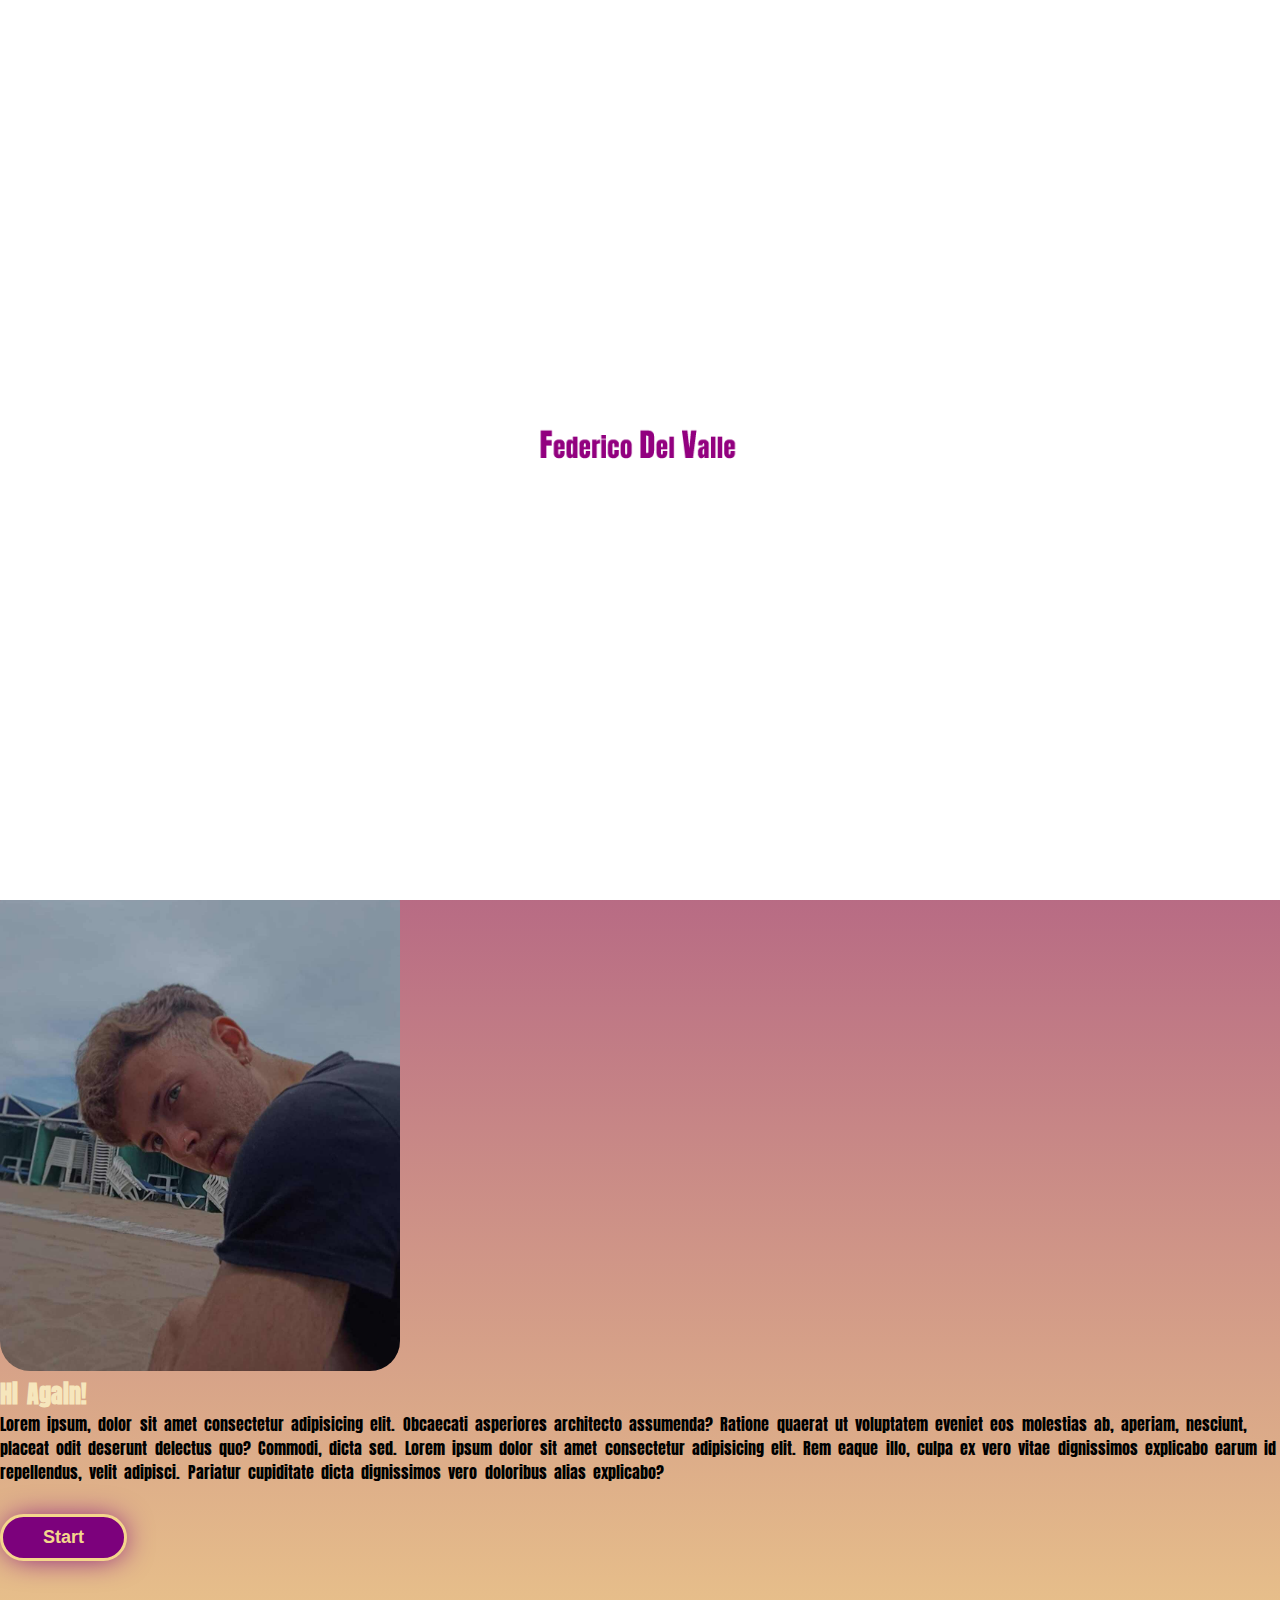
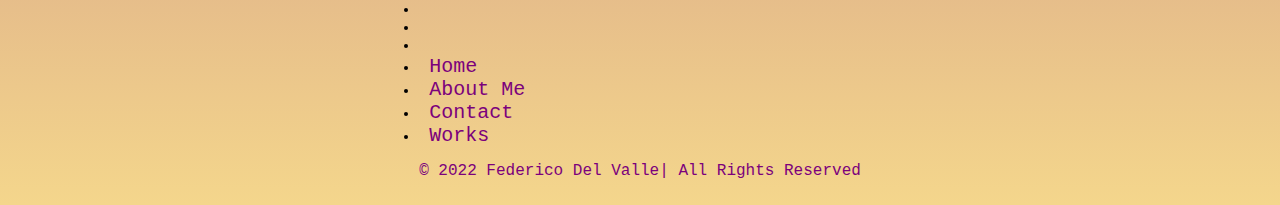
==== commit 49347793: "Version Pre-final" ====
--- a/index.html
+++ b/index.html
@@ -5,6 +5,9 @@
     <meta http-equiv="X-UA-Compatible" content="IE=edge">
     <meta name="viewport" content="width=device-width, initial-scale=1.0">
     <title>Federico Del Valle</title>
+    <meta name="description" content="This is Federico's first Portfolio website">
+    <meta name="keywords" content="Portfolio, curriculum, Fede, Del Valle, Mi portfolio, Desarrollador, Web">
+    <meta name="author" content="fedexdelvalle@gmail.com">
     <link href="https://cdn.jsdelivr.net/npm/bootstrap@5.2.0-beta1/dist/css/bootstrap.min.css" rel="stylesheet" integrity="sha384-0evHe/X+R7YkIZDRvuzKMRqM+OrBnVFBL6DOitfPri4tjfHxaWutUpFmBp4vmVor" crossorigin="anonymous">
     <link rel="stylesheet" href="https://cdnjs.cloudflare.com/ajax/libs/font-awesome/6.1.1/css/all.min.css" integrity="sha512-KfkfwYDsLkIlwQp6LFnl8zNdLGxu9YAA1QvwINks4PhcElQSvqcyVLLD9aMhXd13uQjoXtEKNosOWaZqXgel0g==" crossorigin="anonymous" referrerpolicy="no-referrer" />
     <link rel="stylesheet" href="Styles.css">
@@ -45,81 +48,79 @@
             </div>
         </nav>
     </header>
-<section id="home" class="intro-section">
-    <div class="container">
-        <div class="row">
-            <div class="col-md-6 intros">
-                <h1 class="display-2">
-                    <span class="display-2--intro">Hey, I'm Federico!</span>
-                </h1>
-                    <span class="display-2--description">I'm currently studying web development at CoderHouse.
-                        As soon as i finished it, i will find a job in order to practice and improve my web development skills. 
-                        If you want to get in touch with me, dont hesitate and do it now!
-                    </span>
-                        <span class="display-2--boton">
-                            <a href="html/About-Me.html"><input type="button" value="Start"></a>
+    <section id="home" class="intro-section">
+        <div class="container">
+            <div class="row">
+                <div class="col-md-6 intros">
+                    <h1 class="display-2">
+                        <span class="display-2--intro">Hey, I'm Federico!</span>
+                    </h1>
+                        <span class="display-2--description">I'm currently studying web development at CoderHouse.
+                            As soon as i finished it, i will find a job in order to practice and improve my web development skills. 
+                            If you want to get in touch with me, dont hesitate and do it now!
                         </span>
-            </div>
-            <div class="col-md-6 intros text-end">
-                <img src="img/Photo.fede.png" alt="">
+                            <span class="display-2--boton">
+                                <a href="html/About-Me.html"><input type="button" value="More..."></a>
+                            </span>
+                </div>
+                <div class="col-md-6 intros text-end">
+                    <img src="img/Photo.fede.png" alt="">
+                </div>
             </div>
         </div>
-    </div>
-</section>
-<section id="home" class="intro-section">
-    <div class="container">
-        <div class="row">
-            <div class="col-lg-6 intros text-center">
-                <img src="../img/WhatsApp Image 2022-05-17 at 7.30.09 PM.jpeg" alt="" class="about-me-img">
-            </div>
-            <div class="col-md-6 intros">
-                <h1 class="display-2">
-                    <span class="display-2--intro">Hi Again!</span>
-                </h1>
-                    <span class="display-2--description">Lorem ipsum, dolor sit amet consectetur adipisicing elit. Obcaecati asperiores architecto assumenda? Ratione quaerat ut voluptatem eveniet eos molestias ab, aperiam, nesciunt, placeat odit deserunt delectus quo? Commodi, dicta sed. Lorem ipsum dolor sit amet consectetur adipisicing elit. Rem eaque illo, culpa ex vero vitae dignissimos explicabo earum id repellendus, velit adipisci. Pariatur cupiditate dicta dignissimos vero doloribus alias explicabo?
-                    </span>
-                    <span class="display-2--boton">
-                            <a href="html/Contact.html"><input type="button" value="Start"></a>
-                    </span>
+    </section>
+    <section id="home" class="intro-section">
+        <div class="container">
+            <div class="row">
+                <div class="col-lg-6 intros text-center">
+                    <img src="../img/WhatsApp Image 2022-05-17 at 7.30.09 PM.jpeg" alt="" class="about-me-img">
+                </div>
+                <div class="col-md-6 intros">
+                    <h2 class="display-2">
+                        <span class="display-2--intro">Hi Again!</span>
+                    </h2>
+                        <span class="display-2--description">Lorem ipsum, dolor sit amet consectetur adipisicing elit. Obcaecati asperiores architecto assumenda? Ratione quaerat ut voluptatem eveniet eos molestias ab, aperiam, nesciunt, placeat odit deserunt delectus quo? Commodi, dicta sed. Lorem ipsum dolor sit amet consectetur adipisicing elit. Rem eaque illo, culpa ex vero vitae dignissimos explicabo earum id repellendus, velit adipisci. Pariatur cupiditate dicta dignissimos vero doloribus alias explicabo?
+                        </span>
+                        <span class="display-2--boton">
+                                <a href="html/Contact.html"><input type="button" class="button" value="Start"></a>
+                        </span>
+                </div>
             </div>
         </div>
-    </div>
-</section>
-<footer>
-    <div class="container">
-        <div class="nav justify-content-center mt-5 pb-3 mb-3">
-            <li class="nav-item">
-                <a href="#"><i class="fa-brands fa-twitter"></i></a>
-            </li>
-            <li class="nav-item">
-                <a href="#"><i class="fa-brands fa-instagram"></i></a>
-            </li>
-            <li class="nav-item">
-                <a href="#"><i class="fa-brands fa-facebook-f"></i></a>
-            </li>
-        </div>
-        <div class="nav justify-content-center pb-3 mb-3">
+    </section>
+    <footer>
+        <div class="container">
+            <div class="nav justify-content-center mt-5 pb-3 mb-3">
                 <li class="nav-item">
-                    <a href="#">Home</a>
+                    <a href="https://twitter.com/Federico9838"><i class="fa-brands fa-twitter"></i></a>
                 </li>
                 <li class="nav-item">
-                    <a href="../html/About-Me.html">About Me</a>
+                    <a href="https://www.instagram.com/fede_delvalle/"><i class="fa-brands fa-instagram"></i></a>
                 </li>
                 <li class="nav-item">
-                    <a href="../html/Contact.html">Contact</a>
+                    <a href="https://www.facebook.com/federico.delvalle.94/"><i class="fa-brands fa-facebook-f"></i></a>
                 </li>
-                <li class="nav-item">
-                    <a href="../html/Works.html">Works</a>
-                </li>
-                
+            </div>
+            <div class="nav justify-content-center pb-3 mb-3">
+                    <li class="nav-item">
+                        <a href="#">Home</a>
+                    </li>
+                    <li class="nav-item">
+                        <a href="../html/About-Me.html">About Me</a>
+                    </li>
+                    <li class="nav-item">
+                        <a href="../html/Contact.html">Contact</a>
+                    </li>
+                    <li class="nav-item">
+                        <a href="../html/Works.html">Works</a>
+                    </li>
+                    
+            </div>
+            <div class="nav justify-content-center pb-3 mb-3">
+                <p> © 2022 Federico Del Valle| All Rights Reserved </p>
+            </div>
         </div>
-        <div class="nav justify-content-center pb-3 mb-3">
-            <p> © 2022 Federico Del Valle| All Rights Reserved </p>
-        </div>
-    </div>
-</footer>
-
-
+    </footer>
     <script src="https://cdn.jsdelivr.net/npm/@popperjs/core@2.11.5/dist/umd/popper.min.js" integrity="sha384-Xe+8cL9oJa6tN/veChSP7q+mnSPaj5Bcu9mPX5F5xIGE0DVittaqT5lorf0EI7Vk" crossorigin="anonymous"></script>
     <script src="https://cdn.jsdelivr.net/npm/bootstrap@5.2.0-beta1/dist/js/bootstrap.min.js" integrity="sha384-kjU+l4N0Yf4ZOJErLsIcvOU2qSb74wXpOhqTvwVx3OElZRweTnQ6d31fXEoRD1Jy" crossorigin="anonymous"></script>
 </body>
--- a/Styles.css
+++ b/Styles.css
@@ -1,338 +1,401 @@
-*{
-    margin: 0;
-    padding: 0;
-    text-decoration: none;
-    box-sizing: border-box;
-}
+@charset "UTF-8";
 /* Animacion Pantalla de carga */
-.loader{
-    display: flex;
-    justify-content: center;
-    align-items: center;
-    position: absolute;
-    top: 0;
-    left: 0;
-    z-index: 9999;
-    width: 100%;
-    height: 100vh;
-    background-color: white;
-    animation: anim2 1s cubic-bezier(0.19, 1, 0.22, 1) 4.5s  both;
-}
-.wrapperload{
-    width: 500px;
-    height:100px;
-    overflow: hidden;
-}
-.wrappertext{
-    width: 100%;
-    height: 100%;
-    display: flex;
-    justify-content: center;
-    align-items: center;
-}
-.wrappertext img{
-    width: 70%;
-}
-
-.wrappertext:nth-child(1){
-    animation: anim 2s cubic-bezier(0.19, 1, 0.22, 1) 1s  both;
-}
-.wrappertext:nth-child(2){
-    animation: anim 2s cubic-bezier(0.19, 1, 0.22, 1) 2s  both;
-}
-.wrappertext:nth-child(3){
-    animation: anim 2s cubic-bezier(0.19, 1, 0.22, 1) 3s  both;
-}
-
-@keyframes anim{
-    to{
-        margin-top: -100px;
-    }
-}
-@keyframes anim2{
-    to{
-        transform: translateY(-100%);
-    }
-}
-
-/* Inicio de pagina */
-body{
-    background:linear-gradient(to top, #f4d68c, rgb(124, 1, 124) );
-    background-size: cover;
-}
-/* Header */
-.navbar-nav{
-    padding: 0 0.7rem;
-}
-.navbar-nav a{
-    color: #f4d68c;
-    margin: 0 15px;
-}
-.navbar-nav .nav-link.active{
-    color: #f4d68c;
-}
-.navbar-nav .nav-link.active{
-    border: solid #f4d68c;
-    border-radius: 30px;
-    padding: 5px 20px;
-    color: #f4d68c;
-    background-color: rgb(124, 1, 124);
-    box-shadow:1px 1px 30px -5px #f4d68c;
-    transition: box-shadow 500ms;
-}
-.navbar-nav .nav-link.active:hover{
-    border: solid #f4d68c;
-    border-radius: 30px;
-    padding: 5px 20px;
-    color: #f4d68c;
-    background-color: rgb(124, 1, 124);
-    box-shadow:1px 1px 30px -5px rgb(124, 1, 124);
-
-}
-.navbar-brand img{
-    height: 100px;
-}
-/* Main */
-section{
-    margin-top: 100px;
-    width: 100%;
-    height: 100%;
-    box-sizing: border-box;
-    font-family: 'Anton', sans-serif;
-    color: #000;
-    word-spacing: 0.2rem;
-}
-input[type="button"] 
-{
-    padding: 10px 40px;
-    margin-top: 40px;
-    font-size: 18px;
-    font-weight: 600;
-    border: none;
-    color: #f4d68c;
-    border-radius: 40px;
-    border: solid #f4d68c;
-    background-color: rgb(124, 1, 124);
-    box-shadow: 1px 1px 30px -5px rgb(124 1 124);
-    cursor: pointer;
-    transition: box-shadow 500ms;
-}
-
-input[type="button"]:hover{
-    box-shadow: 1px 1px 30px -5px #f4d68c ;
-}
-.display-2--boton{
-    display: block;
-    margin-top: -10px;
-}
-/* Footer */
-footer{
-    font-family:'Courier New', Courier, monospace;
-    position: relative;
-    width: 100%;
-    min-height: 50px;
-    padding: 20px 50px;
-    display: flex;
-    justify-content: center;
-    align-items: center;
-    flex-direction: column;
-    text-decoration: none;
-    margin-top: 20px;
-}
-.nav-item a{
-    font-size: 20px;
-    margin: 0 10px;
-    color: rgb(124 1 124);
-    display: inline-block;
-    transition: 0.5s;
-    text-decoration: none;
-}
-.nav-item a:hover{
-    transform: translateY(-10px);
-    color: rgb(65, 3, 73);
-}
-footer p{
-    color: rgb(124 1 124);
-    text-align: center;
-    margin-top: 15px;
-    margin-bottom: 5px;
-    font-size: 16px;
-}
-/* Contact Page */
-
-.section__contact{
-    display: flex;
-    justify-content: center;
-    align-items: flex-end;
-    min-height: 100vh;
-    padding: 20px;
-    width:100%;
-    margin: auto;
-    margin-top: 150px;
-    background-color: rgb(124, 1, 124);
-}
-.section__contact::before{
-    content: '';
-    position: absolute;
-    width: 400px;
-    height: 400px;
-    background-image: url(../img/Sin\ título-2.png);
-    border-radius: 50%;
-    transform: translate(-350px,-180px);
-}
-.section__contact::after{
-    content: '';
-    position: absolute;
-    width: 400px;
-    height: 400px;
-    background:url(img/png-orange-transparent.png);
-    background-position: 20px 5px;
-    border-radius: 50%;
-    transform: translate(420px,80px);
-}
-
-.container__form{
-    margin: auto;
-    position: relative;
-    z-index: 999;
-    width: 90%;
-    max-width: 100%;
-    padding: 50px;
-    background: rgba(255, 255, 255, 0.1);
-    box-shadow: 0 25 45px rgba(0, 0, 0, 0.1);
-    border-right: 1px solid rgba(255, 255, 255, 0.1);
-    border-bottom: 1px solid rgba(255, 255, 255, 0.1);
-    border-radius: 10px;
-    overflow: hidden;
-    backdrop-filter: blur(25px) ;
-}
-.container__form::before{
-    content: '';
-    position: absolute;
-    top: 0;
-    left: 0;
-    width: 100%;
-    height: 100%;
-    background: rgba(255, 255, 255, 0.05);
-    pointer-events: none;
-    transform: skewX(-15deg);
-}
-.container__form h2{
-    width: 100%;
-    text-align: center;
-    color: #fff;
-    font-size: 36px;
-    margin-bottom: 20px;
-}
-.container__form .row100{
-    position: relative;
-    width: 100%;
-    display: grid;
-    grid-template-columns: repeat(auto-fit,min(250px,1fr));
-}
-.container__form .row100 .col{
-    position: relative;
-    width: 100%;
-    padding: 0 10px;
-    margin: 30px 0 20px;
-}
-.container__form .row100 .col .inputbox{
-    position: relative;
-    width:100%;
-    height:40px;
-    color: #fff;
-}
-.container__form .row100 .col .inputbox input,
-.container__form .row100 .col .inputbox textarea{
-    position: absolute;
-    width:100%;
-    height: 100%;
-    background: transparent;
-    box-shadow: none;
-    border:none;
-    outline: none;
-    padding: 0 10px;
-    z-index: 1;
-    color: #000;
-    resize: none;
-}
-.container__form .row100 .col .inputbox .text{
-    position: absolute;
-    top: 0;
-    left: 0;
-    line-height: 40px;
-    font-size: 20px;
-    padding: 0 10px;
-    display: block;
-    transition: 0.5s;
-    pointer-events: none;
-}
-.container__form .row100 .col .inputbox input:focus + .text,
-.container__form .row100 .col .inputbox input:valid + .text,
-.container__form .row100 .col .inputbox textarea:focus + .text,
-.container__form .row100 .col .inputbox textarea:valid + .text{
-    top: -35px;
-    left:-10px;
-}
-.container__form .row100 .col .inputbox .line{
-    position:absolute;
-    bottom: 0;
-    display: block;
-    width: 100%;
-    height: 2px;
-    background: #fff;
-    transition: 0.5s;
-    border-radius: 2px;
-    pointer-events: none;
-}
-.container__form .row100 .col input[type="submit"]{
-    border: none;
-    padding: 15px 40px;
-    font-size: 15px;
-    outline: none;
-    background: #F6E6BC;
-    color: rgb(124, 1, 124);
-    font-weight: 600;
-    border-radius: 20px;
-    cursor: pointer;
-}
-.container__form .row100 .col .inputbox input:focus ~ .line,
-.container__form .row100 .col .inputbox input:valid ~ .line{
-    height: 100%;
-}
-.container__form .row100 .col .inputbox.textarea{
-    position: relative;
-    width: 100%;
-    height: 100px;
-    padding: 10px 0;
-}
-.container__form .row100 .col .inputbox textarea:focus ~ .line,
-.container__form .row100 .col .inputbox textarea:valid ~ .line{
-    height: 100%;
-}
-
-/* My works page */
-h2{
-    text-align: center;
-    color: #F6E6BC;
-}
-.card{
-    box-shadow: o 2px 2px rgba(0, 0, 0, 0.2);
-    text-align: center;
-    transition: all 0.25s;
-}
-.card:hover{
-    transform: translateY(-15px);
-    box-shadow:0 12px 16px rgba(0, 0, 0, 10) ;
-}
-/* ABOUT ME */
-h1{
-    color: #F6E6BC;
-}
-.about-me-img{
-    width: 400px;
-    border-radius: 30px;
-}
-.progress-bar{
-    background-color: rgb(124, 1, 124);
-}
+@-webkit-keyframes anim {
+  to {
+    margin-top: -100px;
+  }
+}
+@keyframes anim {
+  to {
+    margin-top: -100px;
+  }
+}
+@-webkit-keyframes anim2 {
+  to {
+    transform: translateY(-100%);
+  }
+}
+@keyframes anim2 {
+  to {
+    transform: translateY(-100%);
+  }
+}
+* {
+  margin: 0;
+  padding: 0;
+  text-decoration: none;
+  box-sizing: border-box;
+}
+
+.loader {
+  display: flex;
+  justify-content: center;
+  align-items: center;
+  position: absolute;
+  top: 0;
+  left: 0;
+  z-index: 9999;
+  width: 100%;
+  height: 100vh;
+  background-color: white;
+  -webkit-animation: anim2 1s cubic-bezier(0.19, 1, 0.22, 1) 4.5s both;
+          animation: anim2 1s cubic-bezier(0.19, 1, 0.22, 1) 4.5s both;
+}
+
+.wrapperload {
+  width: 500px;
+  height: 100px;
+  overflow: hidden;
+}
+
+.wrappertext {
+  width: 100%;
+  height: 100%;
+  display: flex;
+  justify-content: center;
+  align-items: center;
+}
+.wrappertext img {
+  width: 70%;
+}
+.wrappertext:nth-child(1) {
+  -webkit-animation: anim 2s cubic-bezier(0.19, 1, 0.22, 1) 1s both;
+          animation: anim 2s cubic-bezier(0.19, 1, 0.22, 1) 1s both;
+}
+.wrappertext:nth-child(2) {
+  -webkit-animation: anim 2s cubic-bezier(0.19, 1, 0.22, 1) 2s both;
+          animation: anim 2s cubic-bezier(0.19, 1, 0.22, 1) 2s both;
+}
+.wrappertext:nth-child(3) {
+  -webkit-animation: anim 2s cubic-bezier(0.19, 1, 0.22, 1) 3s both;
+          animation: anim 2s cubic-bezier(0.19, 1, 0.22, 1) 3s both;
+}
+
+body {
+  background: linear-gradient(to top, #f4d68c, rgb(124, 1, 124));
+  background-size: cover;
+}
+
+.navbar-nav {
+  padding: 0 0.7rem;
+}
+.navbar-nav a {
+  color: #f4d68c;
+  margin: 0 15px;
+}
+.navbar-nav .nav-link.active {
+  color: #f4d68c;
+  border: solid #f4d68c;
+  border-radius: 30px;
+  padding: 5px 20px;
+  color: #f4d68c;
+  background-color: #7C017C;
+  box-shadow: 1px 1px 30px -5px #f4d68c;
+  transition: box-shadow 500ms;
+}
+.navbar-nav .nav-link.active:hover {
+  border: solid #f4d68c;
+  border-radius: 30px;
+  padding: 5px 20px;
+  color: #f4d68c;
+  background-color: #7C017C;
+  box-shadow: 1px 1px 30px -5px rgb(124, 1, 124);
+}
+
+.navbar-brand img {
+  height: 100px;
+}
+
+section {
+  margin-top: 100px;
+  width: 100%;
+  height: 100%;
+  box-sizing: border-box;
+  font-family: "Anton", sans-serif;
+  color: #000;
+  word-spacing: 0.2rem;
+}
+
+input[type=button] {
+  padding: 10px 40px;
+  margin-top: 40px;
+  font-size: 18px;
+  font-weight: 600;
+  border: none;
+  color: #f4d68c;
+  border-radius: 40px;
+  border: solid #f4d68c;
+  background-color: #7C017C;
+  box-shadow: 1px 1px 30px -5px rgb(124, 1, 124);
+  cursor: pointer;
+  transition: box-shadow 500ms;
+}
+input[type=button]:hover {
+  box-shadow: 1px 1px 30px -5px #f4d68c;
+}
+
+.display-2--boton, .container__form .row100 .col input[type=submit] {
+  display: block;
+  margin-top: -10px;
+}
+
+footer {
+  font-family: "Courier New", Courier, monospace;
+  position: relative;
+  width: 100%;
+  min-height: 50px;
+  padding: 20px 50px;
+  display: flex;
+  justify-content: center;
+  align-items: center;
+  flex-direction: column;
+  text-decoration: none;
+  margin-top: 20px;
+}
+footer p {
+  color: #7C017C;
+  text-align: center;
+  margin-top: 15px;
+  margin-bottom: 5px;
+  font-size: 16px;
+}
+
+.nav-item a {
+  font-size: 20px;
+  margin: 0 10px;
+  color: #7C017C;
+  display: inline-block;
+  transition: 0.5s;
+  text-decoration: none;
+}
+.nav-item a:hover {
+  transform: translateY(-10px);
+  color: #410349;
+}
+
+.section__contact {
+  display: flex;
+  justify-content: center;
+  align-items: flex-end;
+  min-height: 100vh;
+  padding: 20px;
+  width: 100%;
+  margin: auto;
+  margin-top: 150px;
+  background-color: #7C017C;
+}
+.section__contact::before {
+  content: "";
+  position: absolute;
+  width: 400px;
+  height: 400px;
+  background-image: url(../img/Sin\ título-2.png);
+  border-radius: 50%;
+  transform: translate(-350px, -180px);
+}
+.section__contact::after {
+  content: "";
+  position: absolute;
+  width: 400px;
+  height: 400px;
+  background: url(img/png-orange-transparent.png);
+  background-position: 20px 5px;
+  border-radius: 50%;
+  transform: translate(420px, 80px);
+}
+
+.container__form {
+  margin: auto;
+  position: relative;
+  z-index: 999;
+  width: 90%;
+  max-width: 100%;
+  padding: 50px;
+  background: rgba(255, 255, 255, 0.1);
+  box-shadow: 0 25 45px rgba(0, 0, 0, 0.1);
+  border-right: 1px solid rgba(255, 255, 255, 0.1);
+  border-bottom: 1px solid rgba(255, 255, 255, 0.1);
+  border-radius: 10px;
+  overflow: hidden;
+  -webkit-backdrop-filter: blur(25px);
+          backdrop-filter: blur(25px);
+}
+.container__form::before {
+  content: "";
+  position: absolute;
+  top: 0;
+  left: 0;
+  width: 100%;
+  height: 100%;
+  background: rgba(255, 255, 255, 0.05);
+  pointer-events: none;
+  transform: skewX(-15deg);
+}
+.container__form h2 {
+  width: 100%;
+  text-align: center;
+  color: #fff;
+  font-size: 36px;
+  margin-bottom: 20px;
+}
+.container__form .row100 {
+  position: relative;
+  width: 100%;
+  display: grid;
+  grid-template-columns: repeat(auto-fit, min(250px, 1fr));
+}
+.container__form .row100 .col {
+  position: relative;
+  width: 100%;
+  padding: 0 10px;
+  margin: 30px 0 20px;
+}
+.container__form .row100 .col .inputbox {
+  position: relative;
+  width: 100%;
+  height: 40px;
+  color: #fff;
+}
+.container__form .row100 .col .inputbox input {
+  position: absolute;
+  width: 100%;
+  height: 100%;
+  background: transparent;
+  box-shadow: none;
+  border: none;
+  outline: none;
+  padding: 0 10px;
+  z-index: 1;
+  color: #000;
+  resize: none;
+}
+.container__form .row100 .col .inputbox input:focus + .text {
+  top: -35px;
+  left: -10px;
+}
+.container__form .row100 .col .inputbox input:focus ~ .line {
+  height: 100%;
+}
+.container__form .row100 .col .inputbox input:valid + .text {
+  top: -35px;
+  left: -10px;
+}
+.container__form .row100 .col .inputbox input:valid ~ .line {
+  height: 100%;
+}
+.container__form .row100 .col .inputbox textarea {
+  position: absolute;
+  width: 100%;
+  height: 100%;
+  background: transparent;
+  box-shadow: none;
+  border: none;
+  outline: none;
+  padding: 0 10px;
+  z-index: 1;
+  color: #000;
+  resize: none;
+}
+.container__form .row100 .col .inputbox textarea:focus + .text {
+  top: -35px;
+  left: -10px;
+}
+.container__form .row100 .col .inputbox textarea:focus ~ .line {
+  height: 100%;
+}
+.container__form .row100 .col .inputbox textarea:valid + .text {
+  top: -35px;
+  left: -10px;
+}
+.container__form .row100 .col .inputbox textarea:valid ~ .line {
+  height: 100%;
+}
+.container__form .row100 .col .inputbox .text {
+  position: absolute;
+  top: 0;
+  left: 0;
+  line-height: 40px;
+  font-size: 20px;
+  padding: 0 10px;
+  display: block;
+  transition: 0.5s;
+  pointer-events: none;
+}
+.container__form .row100 .col .inputbox .line {
+  position: absolute;
+  bottom: 0;
+  display: block;
+  width: 100%;
+  height: 2px;
+  background: #fff;
+  transition: 0.5s;
+  border-radius: 2px;
+  pointer-events: none;
+}
+.container__form .row100 .col input[type=submit] {
+  border: none;
+  padding: 15px 40px;
+  font-size: 15px;
+  outline: none;
+  background: #F6E6BC;
+  color: #7C017C;
+  font-weight: 600;
+  border-radius: 20px;
+  cursor: pointer;
+}
+.container__form .row100 .col .inputbox.textarea {
+  position: relative;
+  width: 100%;
+  height: 100px;
+  padding: 10px 0;
+}
+
+h2 {
+  color: #F6E6BC;
+}
+
+.card-1 {
+  box-shadow: o 2px 2px rgba(0, 0, 0, 0.2);
+  background-color: #fff;
+  text-align: center;
+  transition: all 0.25s;
+}
+.card-1:hover {
+  transform: translateY(-15px);
+  box-shadow: 0 12px 16px rgb(0, 0, 0);
+}
+
+.card-2 {
+  box-shadow: o 2px 2px rgba(0, 0, 0, 0.2);
+  background-color: #777;
+  text-align: center;
+  transition: all 0.25s;
+}
+.card-2:hover {
+  transform: translateY(-15px);
+  box-shadow: 0 12px 16px rgb(0, 0, 0);
+}
+
+.card-3 {
+  box-shadow: o 2px 2px rgba(0, 0, 0, 0.2);
+  background-color: #999;
+  text-align: center;
+  transition: all 0.25s;
+}
+.card-3:hover {
+  transform: translateY(-15px);
+  box-shadow: 0 12px 16px rgb(0, 0, 0);
+}
+
+h1 {
+  color: #f4d68c;
+}
+
+.about-me-img {
+  width: 400px;
+  border-radius: 30px;
+}
+
+.progress-bar {
+  background-color: #7C017C;
+}/*# sourceMappingURL=styles.css.map */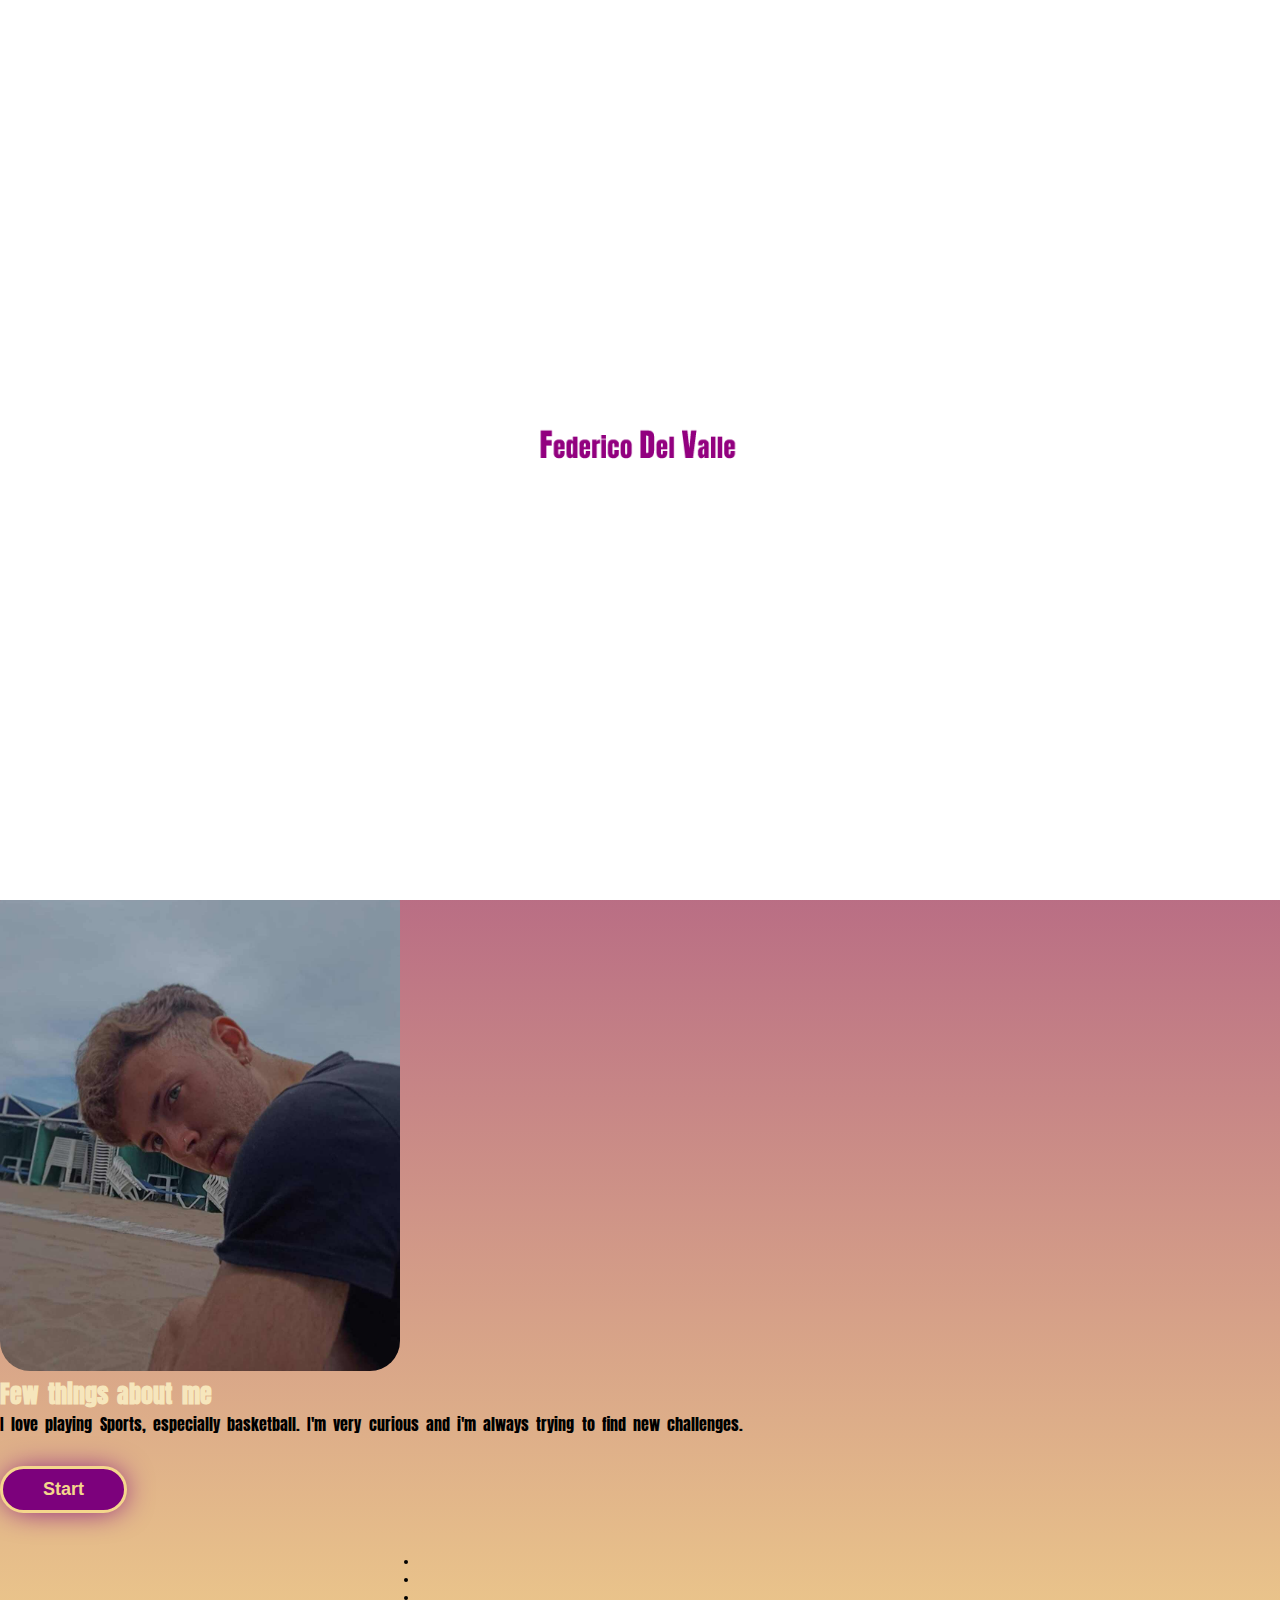
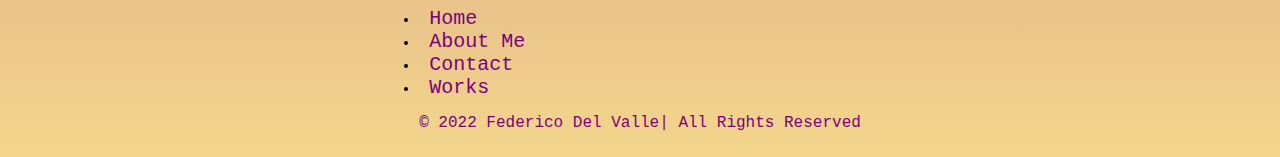
==== commit 41542ef8: "Proyecto-final-3" ====
--- a/index.html
+++ b/index.html
@@ -77,9 +77,10 @@
                 </div>
                 <div class="col-md-6 intros">
                     <h2 class="display-2">
-                        <span class="display-2--intro">Hi Again!</span>
+                        <span class="display-2--intro">Few things about me</span>
                     </h2>
-                        <span class="display-2--description">Lorem ipsum, dolor sit amet consectetur adipisicing elit. Obcaecati asperiores architecto assumenda? Ratione quaerat ut voluptatem eveniet eos molestias ab, aperiam, nesciunt, placeat odit deserunt delectus quo? Commodi, dicta sed. Lorem ipsum dolor sit amet consectetur adipisicing elit. Rem eaque illo, culpa ex vero vitae dignissimos explicabo earum id repellendus, velit adipisci. Pariatur cupiditate dicta dignissimos vero doloribus alias explicabo?
+                        <span class="display-2--description">
+                            I love playing Sports, especially basketball. I'm very curious and i'm always trying to find new challenges. 
                         </span>
                         <span class="display-2--boton">
                                 <a href="html/Contact.html"><input type="button" class="button" value="Start"></a>
